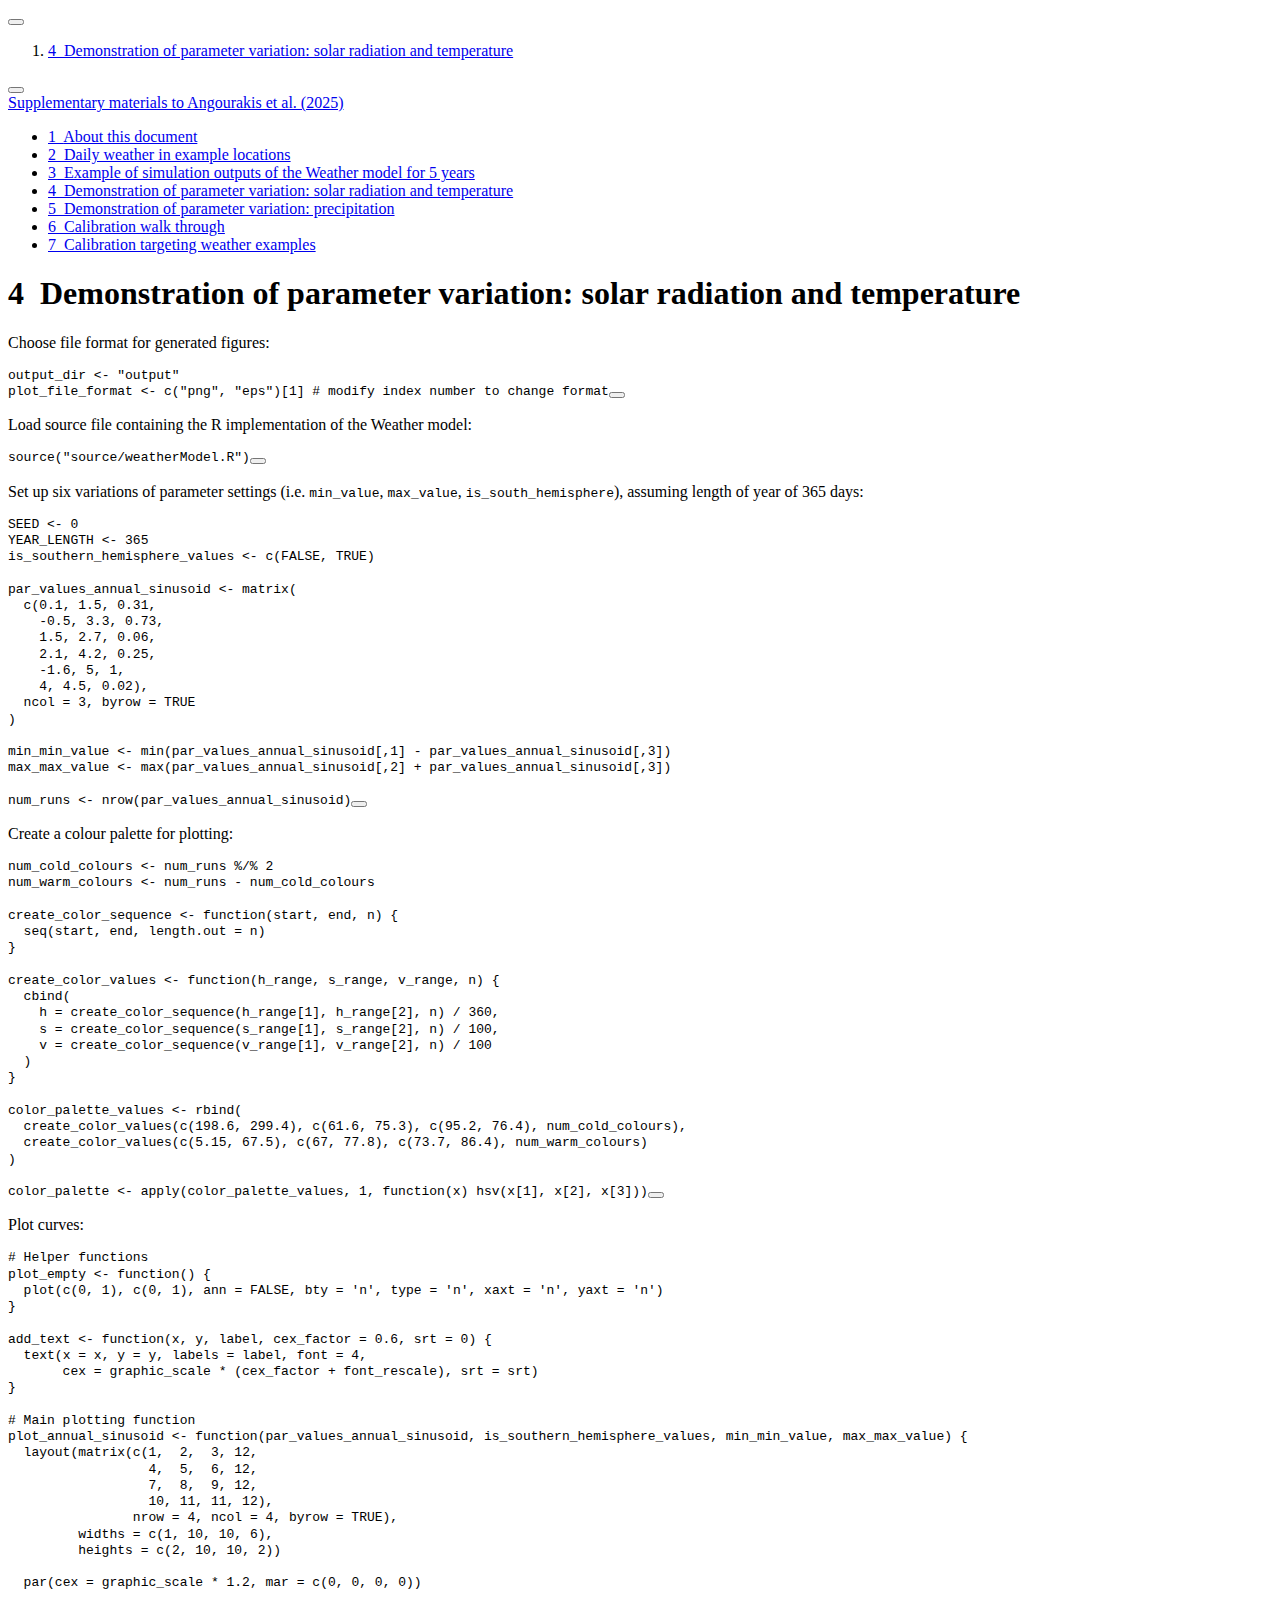
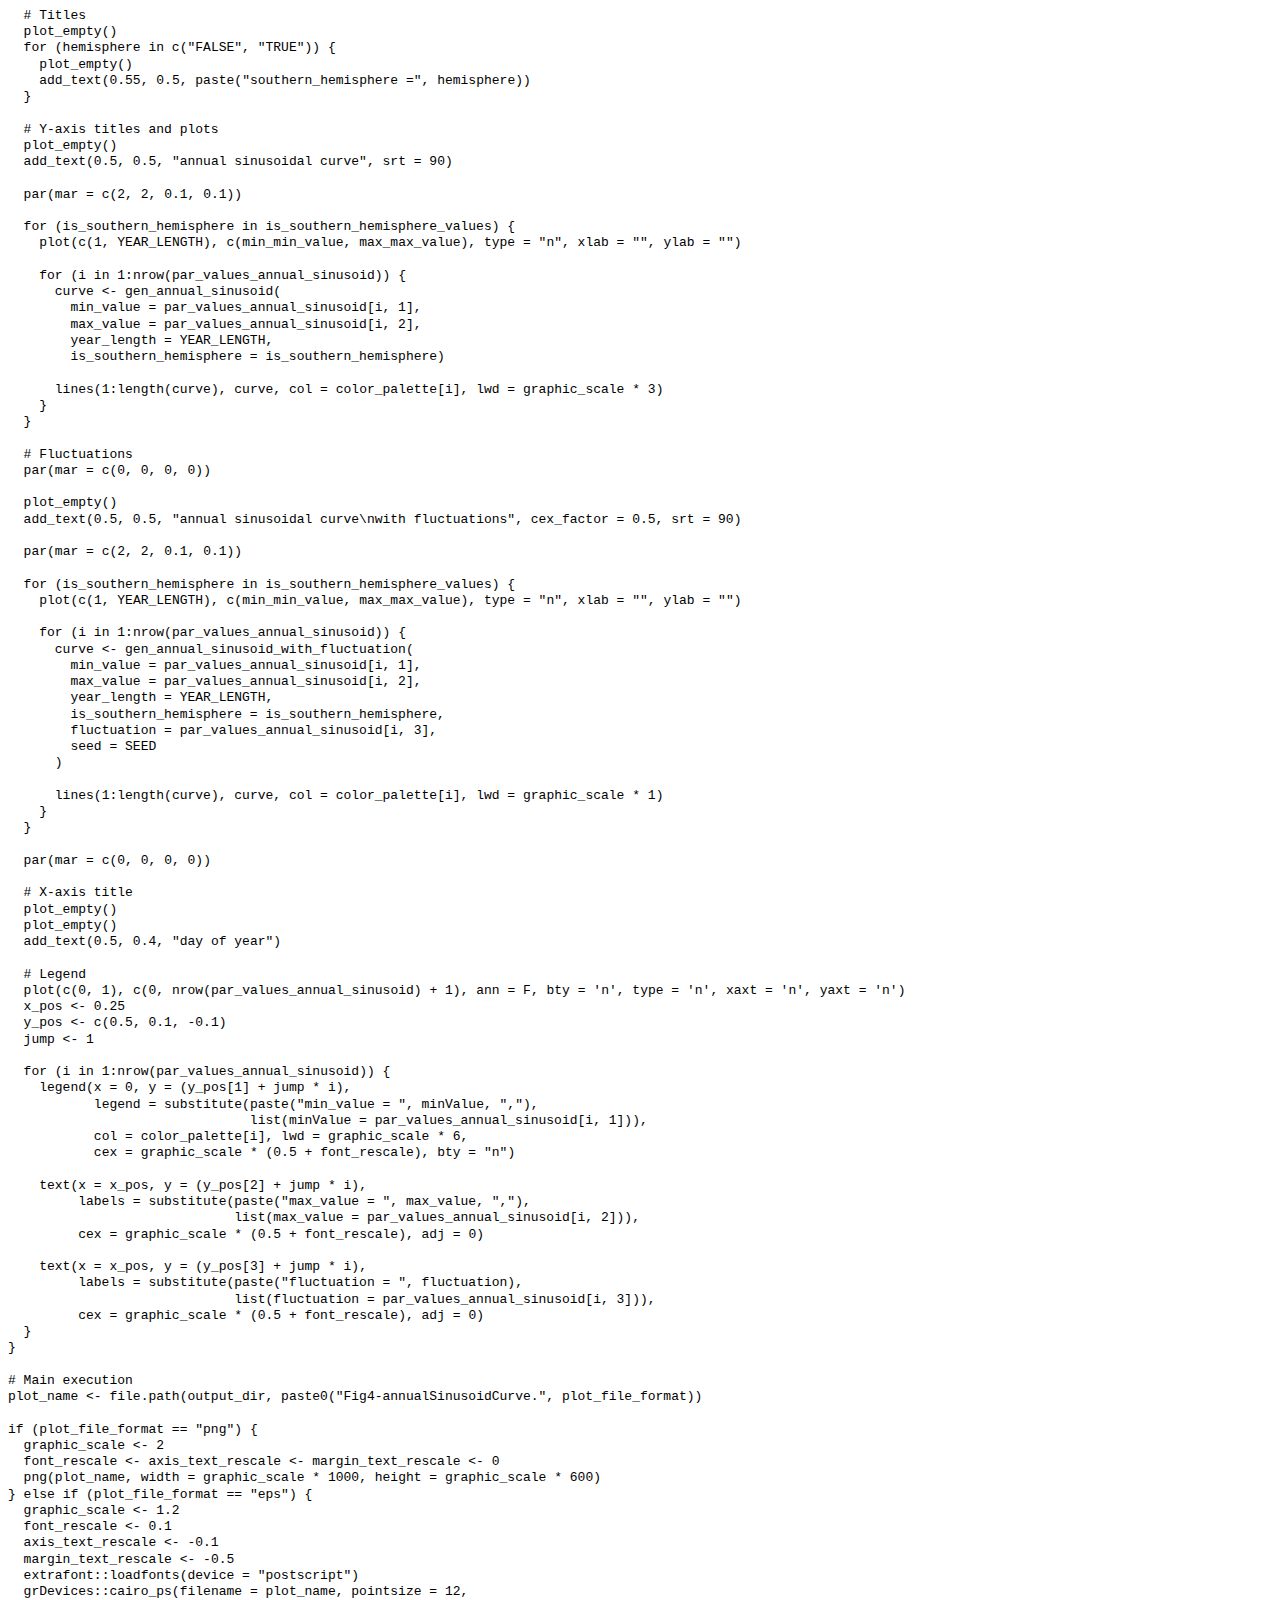
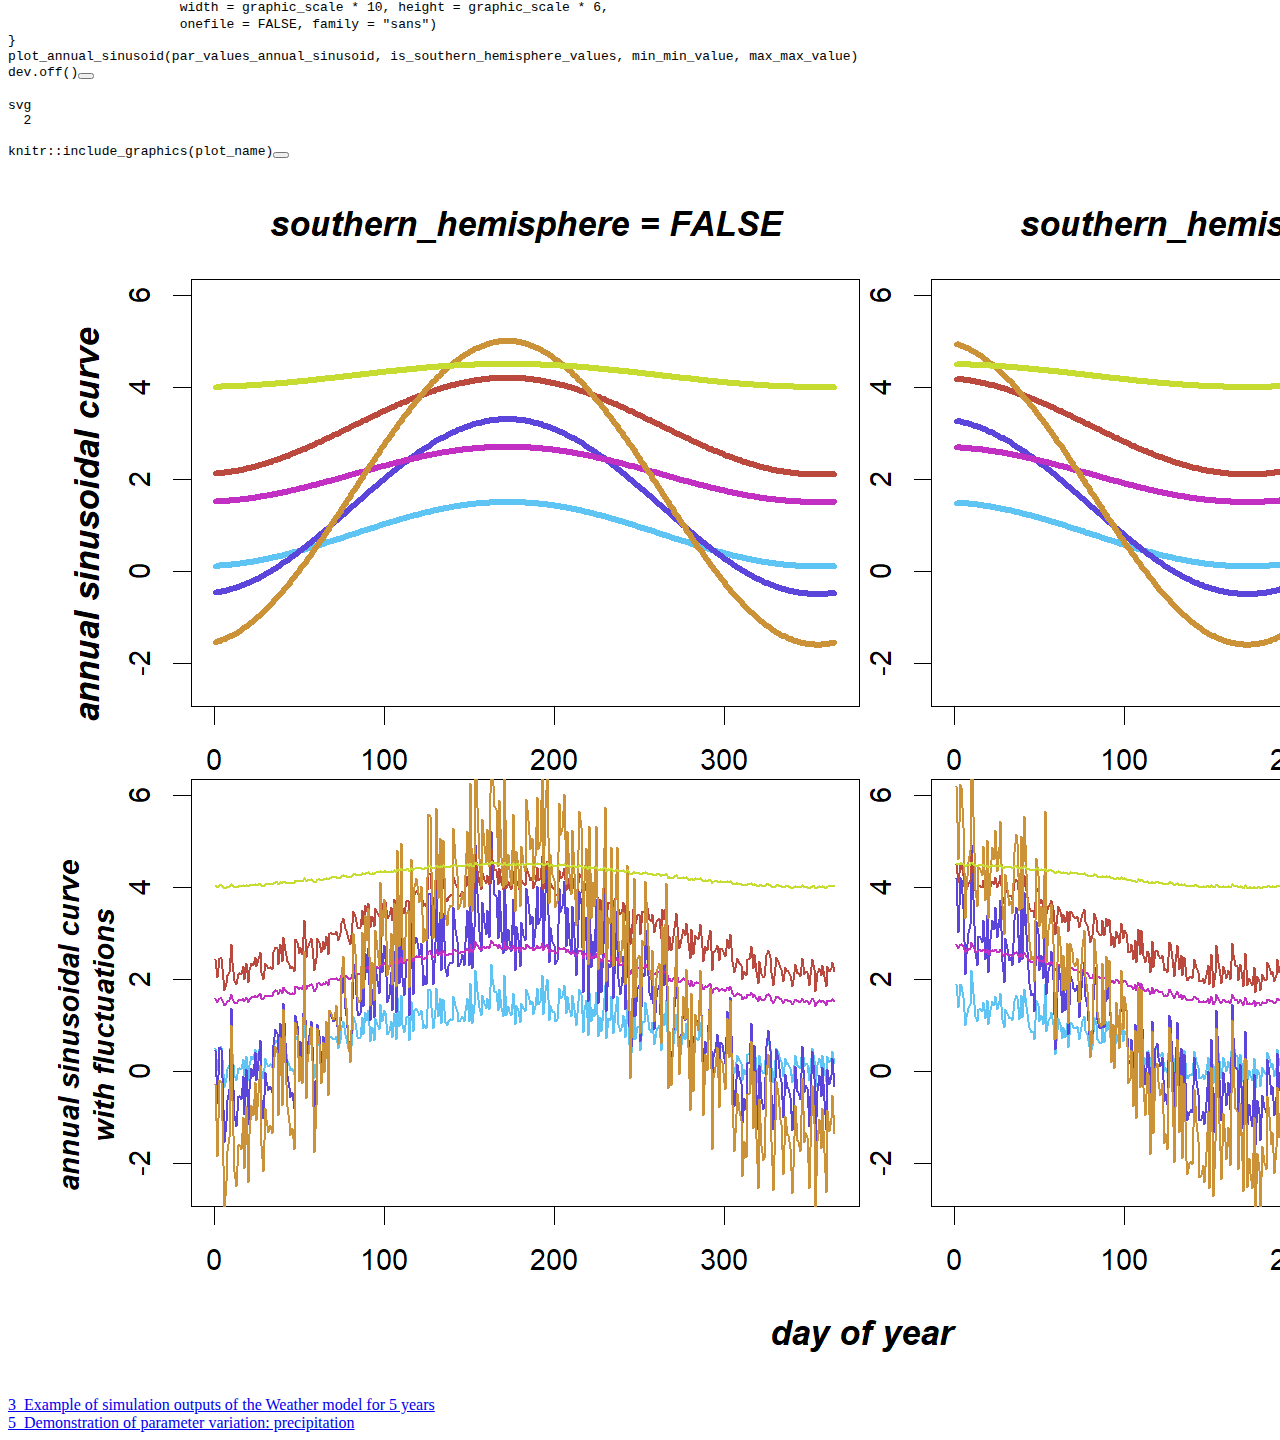
==== annual-sinusoid-curve-parameters.html @ 5a53f9b8 "Built site for gh-pages" ====
<!DOCTYPE html>
<html xmlns="http://www.w3.org/1999/xhtml" lang="en" xml:lang="en"><head>

<meta charset="utf-8">
<meta name="generator" content="quarto-1.4.550">

<meta name="viewport" content="width=device-width, initial-scale=1.0, user-scalable=yes">


<title>Supplementary materials to Angourakis et al.&nbsp;(2025) - 4&nbsp; Demonstration of parameter variation: solar radiation and temperature</title>
<style>
code{white-space: pre-wrap;}
span.smallcaps{font-variant: small-caps;}
div.columns{display: flex; gap: min(4vw, 1.5em);}
div.column{flex: auto; overflow-x: auto;}
div.hanging-indent{margin-left: 1.5em; text-indent: -1.5em;}
ul.task-list{list-style: none;}
ul.task-list li input[type="checkbox"] {
  width: 0.8em;
  margin: 0 0.8em 0.2em -1em; /* quarto-specific, see https://github.com/quarto-dev/quarto-cli/issues/4556 */ 
  vertical-align: middle;
}
/* CSS for syntax highlighting */
pre > code.sourceCode { white-space: pre; position: relative; }
pre > code.sourceCode > span { line-height: 1.25; }
pre > code.sourceCode > span:empty { height: 1.2em; }
.sourceCode { overflow: visible; }
code.sourceCode > span { color: inherit; text-decoration: inherit; }
div.sourceCode { margin: 1em 0; }
pre.sourceCode { margin: 0; }
@media screen {
div.sourceCode { overflow: auto; }
}
@media print {
pre > code.sourceCode { white-space: pre-wrap; }
pre > code.sourceCode > span { text-indent: -5em; padding-left: 5em; }
}
pre.numberSource code
  { counter-reset: source-line 0; }
pre.numberSource code > span
  { position: relative; left: -4em; counter-increment: source-line; }
pre.numberSource code > span > a:first-child::before
  { content: counter(source-line);
    position: relative; left: -1em; text-align: right; vertical-align: baseline;
    border: none; display: inline-block;
    -webkit-touch-callout: none; -webkit-user-select: none;
    -khtml-user-select: none; -moz-user-select: none;
    -ms-user-select: none; user-select: none;
    padding: 0 4px; width: 4em;
  }
pre.numberSource { margin-left: 3em;  padding-left: 4px; }
div.sourceCode
  {   }
@media screen {
pre > code.sourceCode > span > a:first-child::before { text-decoration: underline; }
}
</style>


<script src="site_libs/quarto-nav/quarto-nav.js"></script>
<script src="site_libs/quarto-nav/headroom.min.js"></script>
<script src="site_libs/clipboard/clipboard.min.js"></script>
<script src="site_libs/quarto-search/autocomplete.umd.js"></script>
<script src="site_libs/quarto-search/fuse.min.js"></script>
<script src="site_libs/quarto-search/quarto-search.js"></script>
<meta name="quarto:offset" content="./">
<link href="./precipitation-parameters.html" rel="next">
<link href="./full-model-example.html" rel="prev">
<script src="site_libs/quarto-html/quarto.js"></script>
<script src="site_libs/quarto-html/popper.min.js"></script>
<script src="site_libs/quarto-html/tippy.umd.min.js"></script>
<script src="site_libs/quarto-html/anchor.min.js"></script>
<link href="site_libs/quarto-html/tippy.css" rel="stylesheet">
<link href="site_libs/quarto-html/quarto-syntax-highlighting.css" rel="stylesheet" id="quarto-text-highlighting-styles">
<script src="site_libs/bootstrap/bootstrap.min.js"></script>
<link href="site_libs/bootstrap/bootstrap-icons.css" rel="stylesheet">
<link href="site_libs/bootstrap/bootstrap.min.css" rel="stylesheet" id="quarto-bootstrap" data-mode="light">
<script id="quarto-search-options" type="application/json">{
  "location": "sidebar",
  "copy-button": false,
  "collapse-after": 3,
  "panel-placement": "start",
  "type": "textbox",
  "limit": 50,
  "keyboard-shortcut": [
    "f",
    "/",
    "s"
  ],
  "show-item-context": false,
  "language": {
    "search-no-results-text": "No results",
    "search-matching-documents-text": "matching documents",
    "search-copy-link-title": "Copy link to search",
    "search-hide-matches-text": "Hide additional matches",
    "search-more-match-text": "more match in this document",
    "search-more-matches-text": "more matches in this document",
    "search-clear-button-title": "Clear",
    "search-text-placeholder": "",
    "search-detached-cancel-button-title": "Cancel",
    "search-submit-button-title": "Submit",
    "search-label": "Search"
  }
}</script>


</head>

<body class="nav-sidebar floating">

<div id="quarto-search-results"></div>
  <header id="quarto-header" class="headroom fixed-top">
  <nav class="quarto-secondary-nav">
    <div class="container-fluid d-flex">
      <button type="button" class="quarto-btn-toggle btn" data-bs-toggle="collapse" data-bs-target=".quarto-sidebar-collapse-item" aria-controls="quarto-sidebar" aria-expanded="false" aria-label="Toggle sidebar navigation" onclick="if (window.quartoToggleHeadroom) { window.quartoToggleHeadroom(); }">
        <i class="bi bi-layout-text-sidebar-reverse"></i>
      </button>
        <nav class="quarto-page-breadcrumbs" aria-label="breadcrumb"><ol class="breadcrumb"><li class="breadcrumb-item"><a href="./annual-sinusoid-curve-parameters.html"><span class="chapter-number">4</span>&nbsp; <span class="chapter-title">Demonstration of parameter variation: solar radiation and temperature</span></a></li></ol></nav>
        <a class="flex-grow-1" role="button" data-bs-toggle="collapse" data-bs-target=".quarto-sidebar-collapse-item" aria-controls="quarto-sidebar" aria-expanded="false" aria-label="Toggle sidebar navigation" onclick="if (window.quartoToggleHeadroom) { window.quartoToggleHeadroom(); }">      
        </a>
      <button type="button" class="btn quarto-search-button" aria-label="" onclick="window.quartoOpenSearch();">
        <i class="bi bi-search"></i>
      </button>
    </div>
  </nav>
</header>
<!-- content -->
<div id="quarto-content" class="quarto-container page-columns page-rows-contents page-layout-article">
<!-- sidebar -->
  <nav id="quarto-sidebar" class="sidebar collapse collapse-horizontal quarto-sidebar-collapse-item sidebar-navigation floating overflow-auto">
    <div class="pt-lg-2 mt-2 text-left sidebar-header">
    <div class="sidebar-title mb-0 py-0">
      <a href="./">Supplementary materials to Angourakis et al.&nbsp;(2025)</a> 
    </div>
      </div>
        <div class="mt-2 flex-shrink-0 align-items-center">
        <div class="sidebar-search">
        <div id="quarto-search" class="" title="Search"></div>
        </div>
        </div>
    <div class="sidebar-menu-container"> 
    <ul class="list-unstyled mt-1">
        <li class="sidebar-item">
  <div class="sidebar-item-container"> 
  <a href="./index.html" class="sidebar-item-text sidebar-link">
 <span class="menu-text"><span class="chapter-number">1</span>&nbsp; <span class="chapter-title">About this document</span></span></a>
  </div>
</li>
        <li class="sidebar-item">
  <div class="sidebar-item-container"> 
  <a href="./weather-examples.html" class="sidebar-item-text sidebar-link">
 <span class="menu-text"><span class="chapter-number">2</span>&nbsp; <span class="chapter-title">Daily weather in example locations</span></span></a>
  </div>
</li>
        <li class="sidebar-item">
  <div class="sidebar-item-container"> 
  <a href="./full-model-example.html" class="sidebar-item-text sidebar-link">
 <span class="menu-text"><span class="chapter-number">3</span>&nbsp; <span class="chapter-title">Example of simulation outputs of the Weather model for 5 years</span></span></a>
  </div>
</li>
        <li class="sidebar-item">
  <div class="sidebar-item-container"> 
  <a href="./annual-sinusoid-curve-parameters.html" class="sidebar-item-text sidebar-link active">
 <span class="menu-text"><span class="chapter-number">4</span>&nbsp; <span class="chapter-title">Demonstration of parameter variation: solar radiation and temperature</span></span></a>
  </div>
</li>
        <li class="sidebar-item">
  <div class="sidebar-item-container"> 
  <a href="./precipitation-parameters.html" class="sidebar-item-text sidebar-link">
 <span class="menu-text"><span class="chapter-number">5</span>&nbsp; <span class="chapter-title">Demonstration of parameter variation: precipitation</span></span></a>
  </div>
</li>
        <li class="sidebar-item">
  <div class="sidebar-item-container"> 
  <a href="./walkthrough-attempts.html" class="sidebar-item-text sidebar-link">
 <span class="menu-text"><span class="chapter-number">6</span>&nbsp; <span class="chapter-title">Calibration walk through</span></span></a>
  </div>
</li>
        <li class="sidebar-item">
  <div class="sidebar-item-container"> 
  <a href="./best-shot.html" class="sidebar-item-text sidebar-link">
 <span class="menu-text"><span class="chapter-number">7</span>&nbsp; <span class="chapter-title">Calibration targeting weather examples</span></span></a>
  </div>
</li>
    </ul>
    </div>
</nav>
<div id="quarto-sidebar-glass" class="quarto-sidebar-collapse-item" data-bs-toggle="collapse" data-bs-target=".quarto-sidebar-collapse-item"></div>
<!-- margin-sidebar -->
    <div id="quarto-margin-sidebar" class="sidebar margin-sidebar">
        
    </div>
<!-- main -->
<main class="content" id="quarto-document-content">

<header id="title-block-header" class="quarto-title-block default">
<div class="quarto-title">
<h1 class="title"><span class="chapter-number">4</span>&nbsp; <span class="chapter-title">Demonstration of parameter variation: solar radiation and temperature</span></h1>
</div>



<div class="quarto-title-meta">

    
  
    
  </div>
  


</header>


<p>Choose file format for generated figures:</p>
<div class="cell">
<div class="sourceCode cell-code" id="cb1"><pre class="sourceCode r code-with-copy"><code class="sourceCode r"><span id="cb1-1"><a href="#cb1-1" aria-hidden="true" tabindex="-1"></a>output_dir <span class="ot">&lt;-</span> <span class="st">"output"</span></span>
<span id="cb1-2"><a href="#cb1-2" aria-hidden="true" tabindex="-1"></a>plot_file_format <span class="ot">&lt;-</span> <span class="fu">c</span>(<span class="st">"png"</span>, <span class="st">"eps"</span>)[<span class="dv">1</span>] <span class="co"># modify index number to change format</span></span></code><button title="Copy to Clipboard" class="code-copy-button"><i class="bi"></i></button></pre></div>
</div>
<p>Load source file containing the R implementation of the Weather model:</p>
<div class="cell">
<div class="sourceCode cell-code" id="cb2"><pre class="sourceCode r code-with-copy"><code class="sourceCode r"><span id="cb2-1"><a href="#cb2-1" aria-hidden="true" tabindex="-1"></a><span class="fu">source</span>(<span class="st">"source/weatherModel.R"</span>)</span></code><button title="Copy to Clipboard" class="code-copy-button"><i class="bi"></i></button></pre></div>
</div>
<p>Set up six variations of parameter settings (i.e.&nbsp;<code>min_value</code>, <code>max_value</code>, <code>is_south_hemisphere</code>), assuming length of year of 365 days:</p>
<div class="cell">
<div class="sourceCode cell-code" id="cb3"><pre class="sourceCode r code-with-copy"><code class="sourceCode r"><span id="cb3-1"><a href="#cb3-1" aria-hidden="true" tabindex="-1"></a>SEED <span class="ot">&lt;-</span> <span class="dv">0</span></span>
<span id="cb3-2"><a href="#cb3-2" aria-hidden="true" tabindex="-1"></a>YEAR_LENGTH <span class="ot">&lt;-</span> <span class="dv">365</span></span>
<span id="cb3-3"><a href="#cb3-3" aria-hidden="true" tabindex="-1"></a>is_southern_hemisphere_values <span class="ot">&lt;-</span> <span class="fu">c</span>(<span class="cn">FALSE</span>, <span class="cn">TRUE</span>)</span>
<span id="cb3-4"><a href="#cb3-4" aria-hidden="true" tabindex="-1"></a></span>
<span id="cb3-5"><a href="#cb3-5" aria-hidden="true" tabindex="-1"></a>par_values_annual_sinusoid <span class="ot">&lt;-</span> <span class="fu">matrix</span>(</span>
<span id="cb3-6"><a href="#cb3-6" aria-hidden="true" tabindex="-1"></a>  <span class="fu">c</span>(<span class="fl">0.1</span>, <span class="fl">1.5</span>, <span class="fl">0.31</span>,</span>
<span id="cb3-7"><a href="#cb3-7" aria-hidden="true" tabindex="-1"></a>    <span class="sc">-</span><span class="fl">0.5</span>, <span class="fl">3.3</span>, <span class="fl">0.73</span>,</span>
<span id="cb3-8"><a href="#cb3-8" aria-hidden="true" tabindex="-1"></a>    <span class="fl">1.5</span>, <span class="fl">2.7</span>, <span class="fl">0.06</span>,</span>
<span id="cb3-9"><a href="#cb3-9" aria-hidden="true" tabindex="-1"></a>    <span class="fl">2.1</span>, <span class="fl">4.2</span>, <span class="fl">0.25</span>,</span>
<span id="cb3-10"><a href="#cb3-10" aria-hidden="true" tabindex="-1"></a>    <span class="sc">-</span><span class="fl">1.6</span>, <span class="dv">5</span>, <span class="dv">1</span>,</span>
<span id="cb3-11"><a href="#cb3-11" aria-hidden="true" tabindex="-1"></a>    <span class="dv">4</span>, <span class="fl">4.5</span>, <span class="fl">0.02</span>),</span>
<span id="cb3-12"><a href="#cb3-12" aria-hidden="true" tabindex="-1"></a>  <span class="at">ncol =</span> <span class="dv">3</span>, <span class="at">byrow =</span> <span class="cn">TRUE</span></span>
<span id="cb3-13"><a href="#cb3-13" aria-hidden="true" tabindex="-1"></a>)</span>
<span id="cb3-14"><a href="#cb3-14" aria-hidden="true" tabindex="-1"></a></span>
<span id="cb3-15"><a href="#cb3-15" aria-hidden="true" tabindex="-1"></a>min_min_value <span class="ot">&lt;-</span> <span class="fu">min</span>(par_values_annual_sinusoid[,<span class="dv">1</span>] <span class="sc">-</span> par_values_annual_sinusoid[,<span class="dv">3</span>])</span>
<span id="cb3-16"><a href="#cb3-16" aria-hidden="true" tabindex="-1"></a>max_max_value <span class="ot">&lt;-</span> <span class="fu">max</span>(par_values_annual_sinusoid[,<span class="dv">2</span>] <span class="sc">+</span> par_values_annual_sinusoid[,<span class="dv">3</span>])</span>
<span id="cb3-17"><a href="#cb3-17" aria-hidden="true" tabindex="-1"></a></span>
<span id="cb3-18"><a href="#cb3-18" aria-hidden="true" tabindex="-1"></a>num_runs <span class="ot">&lt;-</span> <span class="fu">nrow</span>(par_values_annual_sinusoid)</span></code><button title="Copy to Clipboard" class="code-copy-button"><i class="bi"></i></button></pre></div>
</div>
<p>Create a colour palette for plotting:</p>
<div class="cell">
<div class="sourceCode cell-code" id="cb4"><pre class="sourceCode r code-with-copy"><code class="sourceCode r"><span id="cb4-1"><a href="#cb4-1" aria-hidden="true" tabindex="-1"></a>num_cold_colours <span class="ot">&lt;-</span> num_runs <span class="sc">%/%</span> <span class="dv">2</span></span>
<span id="cb4-2"><a href="#cb4-2" aria-hidden="true" tabindex="-1"></a>num_warm_colours <span class="ot">&lt;-</span> num_runs <span class="sc">-</span> num_cold_colours</span>
<span id="cb4-3"><a href="#cb4-3" aria-hidden="true" tabindex="-1"></a></span>
<span id="cb4-4"><a href="#cb4-4" aria-hidden="true" tabindex="-1"></a>create_color_sequence <span class="ot">&lt;-</span> <span class="cf">function</span>(start, end, n) {</span>
<span id="cb4-5"><a href="#cb4-5" aria-hidden="true" tabindex="-1"></a>  <span class="fu">seq</span>(start, end, <span class="at">length.out =</span> n)</span>
<span id="cb4-6"><a href="#cb4-6" aria-hidden="true" tabindex="-1"></a>}</span>
<span id="cb4-7"><a href="#cb4-7" aria-hidden="true" tabindex="-1"></a></span>
<span id="cb4-8"><a href="#cb4-8" aria-hidden="true" tabindex="-1"></a>create_color_values <span class="ot">&lt;-</span> <span class="cf">function</span>(h_range, s_range, v_range, n) {</span>
<span id="cb4-9"><a href="#cb4-9" aria-hidden="true" tabindex="-1"></a>  <span class="fu">cbind</span>(</span>
<span id="cb4-10"><a href="#cb4-10" aria-hidden="true" tabindex="-1"></a>    <span class="at">h =</span> <span class="fu">create_color_sequence</span>(h_range[<span class="dv">1</span>], h_range[<span class="dv">2</span>], n) <span class="sc">/</span> <span class="dv">360</span>,</span>
<span id="cb4-11"><a href="#cb4-11" aria-hidden="true" tabindex="-1"></a>    <span class="at">s =</span> <span class="fu">create_color_sequence</span>(s_range[<span class="dv">1</span>], s_range[<span class="dv">2</span>], n) <span class="sc">/</span> <span class="dv">100</span>,</span>
<span id="cb4-12"><a href="#cb4-12" aria-hidden="true" tabindex="-1"></a>    <span class="at">v =</span> <span class="fu">create_color_sequence</span>(v_range[<span class="dv">1</span>], v_range[<span class="dv">2</span>], n) <span class="sc">/</span> <span class="dv">100</span></span>
<span id="cb4-13"><a href="#cb4-13" aria-hidden="true" tabindex="-1"></a>  )</span>
<span id="cb4-14"><a href="#cb4-14" aria-hidden="true" tabindex="-1"></a>}</span>
<span id="cb4-15"><a href="#cb4-15" aria-hidden="true" tabindex="-1"></a></span>
<span id="cb4-16"><a href="#cb4-16" aria-hidden="true" tabindex="-1"></a>color_palette_values <span class="ot">&lt;-</span> <span class="fu">rbind</span>(</span>
<span id="cb4-17"><a href="#cb4-17" aria-hidden="true" tabindex="-1"></a>  <span class="fu">create_color_values</span>(<span class="fu">c</span>(<span class="fl">198.6</span>, <span class="fl">299.4</span>), <span class="fu">c</span>(<span class="fl">61.6</span>, <span class="fl">75.3</span>), <span class="fu">c</span>(<span class="fl">95.2</span>, <span class="fl">76.4</span>), num_cold_colours),</span>
<span id="cb4-18"><a href="#cb4-18" aria-hidden="true" tabindex="-1"></a>  <span class="fu">create_color_values</span>(<span class="fu">c</span>(<span class="fl">5.15</span>, <span class="fl">67.5</span>), <span class="fu">c</span>(<span class="dv">67</span>, <span class="fl">77.8</span>), <span class="fu">c</span>(<span class="fl">73.7</span>, <span class="fl">86.4</span>), num_warm_colours)</span>
<span id="cb4-19"><a href="#cb4-19" aria-hidden="true" tabindex="-1"></a>)</span>
<span id="cb4-20"><a href="#cb4-20" aria-hidden="true" tabindex="-1"></a></span>
<span id="cb4-21"><a href="#cb4-21" aria-hidden="true" tabindex="-1"></a>color_palette <span class="ot">&lt;-</span> <span class="fu">apply</span>(color_palette_values, <span class="dv">1</span>, <span class="cf">function</span>(x) <span class="fu">hsv</span>(x[<span class="dv">1</span>], x[<span class="dv">2</span>], x[<span class="dv">3</span>]))</span></code><button title="Copy to Clipboard" class="code-copy-button"><i class="bi"></i></button></pre></div>
</div>
<p>Plot curves:</p>
<div class="cell">
<div class="sourceCode cell-code" id="cb5"><pre class="sourceCode r code-with-copy"><code class="sourceCode r"><span id="cb5-1"><a href="#cb5-1" aria-hidden="true" tabindex="-1"></a><span class="co"># Helper functions</span></span>
<span id="cb5-2"><a href="#cb5-2" aria-hidden="true" tabindex="-1"></a>plot_empty <span class="ot">&lt;-</span> <span class="cf">function</span>() {</span>
<span id="cb5-3"><a href="#cb5-3" aria-hidden="true" tabindex="-1"></a>  <span class="fu">plot</span>(<span class="fu">c</span>(<span class="dv">0</span>, <span class="dv">1</span>), <span class="fu">c</span>(<span class="dv">0</span>, <span class="dv">1</span>), <span class="at">ann =</span> <span class="cn">FALSE</span>, <span class="at">bty =</span> <span class="st">'n'</span>, <span class="at">type =</span> <span class="st">'n'</span>, <span class="at">xaxt =</span> <span class="st">'n'</span>, <span class="at">yaxt =</span> <span class="st">'n'</span>)</span>
<span id="cb5-4"><a href="#cb5-4" aria-hidden="true" tabindex="-1"></a>}</span>
<span id="cb5-5"><a href="#cb5-5" aria-hidden="true" tabindex="-1"></a></span>
<span id="cb5-6"><a href="#cb5-6" aria-hidden="true" tabindex="-1"></a>add_text <span class="ot">&lt;-</span> <span class="cf">function</span>(x, y, label, <span class="at">cex_factor =</span> <span class="fl">0.6</span>, <span class="at">srt =</span> <span class="dv">0</span>) {</span>
<span id="cb5-7"><a href="#cb5-7" aria-hidden="true" tabindex="-1"></a>  <span class="fu">text</span>(<span class="at">x =</span> x, <span class="at">y =</span> y, <span class="at">labels =</span> label, <span class="at">font =</span> <span class="dv">4</span>, </span>
<span id="cb5-8"><a href="#cb5-8" aria-hidden="true" tabindex="-1"></a>       <span class="at">cex =</span> graphic_scale <span class="sc">*</span> (cex_factor <span class="sc">+</span> font_rescale), <span class="at">srt =</span> srt)</span>
<span id="cb5-9"><a href="#cb5-9" aria-hidden="true" tabindex="-1"></a>}</span>
<span id="cb5-10"><a href="#cb5-10" aria-hidden="true" tabindex="-1"></a></span>
<span id="cb5-11"><a href="#cb5-11" aria-hidden="true" tabindex="-1"></a><span class="co"># Main plotting function</span></span>
<span id="cb5-12"><a href="#cb5-12" aria-hidden="true" tabindex="-1"></a>plot_annual_sinusoid <span class="ot">&lt;-</span> <span class="cf">function</span>(par_values_annual_sinusoid, is_southern_hemisphere_values, min_min_value, max_max_value) {</span>
<span id="cb5-13"><a href="#cb5-13" aria-hidden="true" tabindex="-1"></a>  <span class="fu">layout</span>(<span class="fu">matrix</span>(<span class="fu">c</span>(<span class="dv">1</span>,  <span class="dv">2</span>,  <span class="dv">3</span>, <span class="dv">12</span>,</span>
<span id="cb5-14"><a href="#cb5-14" aria-hidden="true" tabindex="-1"></a>                  <span class="dv">4</span>,  <span class="dv">5</span>,  <span class="dv">6</span>, <span class="dv">12</span>,</span>
<span id="cb5-15"><a href="#cb5-15" aria-hidden="true" tabindex="-1"></a>                  <span class="dv">7</span>,  <span class="dv">8</span>,  <span class="dv">9</span>, <span class="dv">12</span>,</span>
<span id="cb5-16"><a href="#cb5-16" aria-hidden="true" tabindex="-1"></a>                  <span class="dv">10</span>, <span class="dv">11</span>, <span class="dv">11</span>, <span class="dv">12</span>),</span>
<span id="cb5-17"><a href="#cb5-17" aria-hidden="true" tabindex="-1"></a>                <span class="at">nrow =</span> <span class="dv">4</span>, <span class="at">ncol =</span> <span class="dv">4</span>, <span class="at">byrow =</span> <span class="cn">TRUE</span>),</span>
<span id="cb5-18"><a href="#cb5-18" aria-hidden="true" tabindex="-1"></a>         <span class="at">widths =</span> <span class="fu">c</span>(<span class="dv">1</span>, <span class="dv">10</span>, <span class="dv">10</span>, <span class="dv">6</span>),</span>
<span id="cb5-19"><a href="#cb5-19" aria-hidden="true" tabindex="-1"></a>         <span class="at">heights =</span> <span class="fu">c</span>(<span class="dv">2</span>, <span class="dv">10</span>, <span class="dv">10</span>, <span class="dv">2</span>))</span>
<span id="cb5-20"><a href="#cb5-20" aria-hidden="true" tabindex="-1"></a></span>
<span id="cb5-21"><a href="#cb5-21" aria-hidden="true" tabindex="-1"></a>  <span class="fu">par</span>(<span class="at">cex =</span> graphic_scale <span class="sc">*</span> <span class="fl">1.2</span>, <span class="at">mar =</span> <span class="fu">c</span>(<span class="dv">0</span>, <span class="dv">0</span>, <span class="dv">0</span>, <span class="dv">0</span>))</span>
<span id="cb5-22"><a href="#cb5-22" aria-hidden="true" tabindex="-1"></a></span>
<span id="cb5-23"><a href="#cb5-23" aria-hidden="true" tabindex="-1"></a>  <span class="co"># Titles</span></span>
<span id="cb5-24"><a href="#cb5-24" aria-hidden="true" tabindex="-1"></a>  <span class="fu">plot_empty</span>()</span>
<span id="cb5-25"><a href="#cb5-25" aria-hidden="true" tabindex="-1"></a>  <span class="cf">for</span> (hemisphere <span class="cf">in</span> <span class="fu">c</span>(<span class="st">"FALSE"</span>, <span class="st">"TRUE"</span>)) {</span>
<span id="cb5-26"><a href="#cb5-26" aria-hidden="true" tabindex="-1"></a>    <span class="fu">plot_empty</span>()</span>
<span id="cb5-27"><a href="#cb5-27" aria-hidden="true" tabindex="-1"></a>    <span class="fu">add_text</span>(<span class="fl">0.55</span>, <span class="fl">0.5</span>, <span class="fu">paste</span>(<span class="st">"southern_hemisphere ="</span>, hemisphere))</span>
<span id="cb5-28"><a href="#cb5-28" aria-hidden="true" tabindex="-1"></a>  }</span>
<span id="cb5-29"><a href="#cb5-29" aria-hidden="true" tabindex="-1"></a></span>
<span id="cb5-30"><a href="#cb5-30" aria-hidden="true" tabindex="-1"></a>  <span class="co"># Y-axis titles and plots</span></span>
<span id="cb5-31"><a href="#cb5-31" aria-hidden="true" tabindex="-1"></a>  <span class="fu">plot_empty</span>()</span>
<span id="cb5-32"><a href="#cb5-32" aria-hidden="true" tabindex="-1"></a>  <span class="fu">add_text</span>(<span class="fl">0.5</span>, <span class="fl">0.5</span>, <span class="st">"annual sinusoidal curve"</span>, <span class="at">srt =</span> <span class="dv">90</span>)</span>
<span id="cb5-33"><a href="#cb5-33" aria-hidden="true" tabindex="-1"></a>  </span>
<span id="cb5-34"><a href="#cb5-34" aria-hidden="true" tabindex="-1"></a>  <span class="fu">par</span>(<span class="at">mar =</span> <span class="fu">c</span>(<span class="dv">2</span>, <span class="dv">2</span>, <span class="fl">0.1</span>, <span class="fl">0.1</span>))</span>
<span id="cb5-35"><a href="#cb5-35" aria-hidden="true" tabindex="-1"></a>  </span>
<span id="cb5-36"><a href="#cb5-36" aria-hidden="true" tabindex="-1"></a>  <span class="cf">for</span> (is_southern_hemisphere <span class="cf">in</span> is_southern_hemisphere_values) {</span>
<span id="cb5-37"><a href="#cb5-37" aria-hidden="true" tabindex="-1"></a>    <span class="fu">plot</span>(<span class="fu">c</span>(<span class="dv">1</span>, YEAR_LENGTH), <span class="fu">c</span>(min_min_value, max_max_value), <span class="at">type =</span> <span class="st">"n"</span>, <span class="at">xlab =</span> <span class="st">""</span>, <span class="at">ylab =</span> <span class="st">""</span>)</span>
<span id="cb5-38"><a href="#cb5-38" aria-hidden="true" tabindex="-1"></a>    </span>
<span id="cb5-39"><a href="#cb5-39" aria-hidden="true" tabindex="-1"></a>    <span class="cf">for</span> (i <span class="cf">in</span> <span class="dv">1</span><span class="sc">:</span><span class="fu">nrow</span>(par_values_annual_sinusoid)) {</span>
<span id="cb5-40"><a href="#cb5-40" aria-hidden="true" tabindex="-1"></a>      curve <span class="ot">&lt;-</span> <span class="fu">gen_annual_sinusoid</span>(</span>
<span id="cb5-41"><a href="#cb5-41" aria-hidden="true" tabindex="-1"></a>        <span class="at">min_value =</span> par_values_annual_sinusoid[i, <span class="dv">1</span>],</span>
<span id="cb5-42"><a href="#cb5-42" aria-hidden="true" tabindex="-1"></a>        <span class="at">max_value =</span> par_values_annual_sinusoid[i, <span class="dv">2</span>],</span>
<span id="cb5-43"><a href="#cb5-43" aria-hidden="true" tabindex="-1"></a>        <span class="at">year_length =</span> YEAR_LENGTH,</span>
<span id="cb5-44"><a href="#cb5-44" aria-hidden="true" tabindex="-1"></a>        <span class="at">is_southern_hemisphere =</span> is_southern_hemisphere)</span>
<span id="cb5-45"><a href="#cb5-45" aria-hidden="true" tabindex="-1"></a>      </span>
<span id="cb5-46"><a href="#cb5-46" aria-hidden="true" tabindex="-1"></a>      <span class="fu">lines</span>(<span class="dv">1</span><span class="sc">:</span><span class="fu">length</span>(curve), curve, <span class="at">col =</span> color_palette[i], <span class="at">lwd =</span> graphic_scale <span class="sc">*</span> <span class="dv">3</span>)</span>
<span id="cb5-47"><a href="#cb5-47" aria-hidden="true" tabindex="-1"></a>    }</span>
<span id="cb5-48"><a href="#cb5-48" aria-hidden="true" tabindex="-1"></a>  }</span>
<span id="cb5-49"><a href="#cb5-49" aria-hidden="true" tabindex="-1"></a></span>
<span id="cb5-50"><a href="#cb5-50" aria-hidden="true" tabindex="-1"></a>  <span class="co"># Fluctuations</span></span>
<span id="cb5-51"><a href="#cb5-51" aria-hidden="true" tabindex="-1"></a>  <span class="fu">par</span>(<span class="at">mar =</span> <span class="fu">c</span>(<span class="dv">0</span>, <span class="dv">0</span>, <span class="dv">0</span>, <span class="dv">0</span>))</span>
<span id="cb5-52"><a href="#cb5-52" aria-hidden="true" tabindex="-1"></a></span>
<span id="cb5-53"><a href="#cb5-53" aria-hidden="true" tabindex="-1"></a>  <span class="fu">plot_empty</span>()</span>
<span id="cb5-54"><a href="#cb5-54" aria-hidden="true" tabindex="-1"></a>  <span class="fu">add_text</span>(<span class="fl">0.5</span>, <span class="fl">0.5</span>, <span class="st">"annual sinusoidal curve</span><span class="sc">\n</span><span class="st">with fluctuations"</span>, <span class="at">cex_factor =</span> <span class="fl">0.5</span>, <span class="at">srt =</span> <span class="dv">90</span>)</span>
<span id="cb5-55"><a href="#cb5-55" aria-hidden="true" tabindex="-1"></a></span>
<span id="cb5-56"><a href="#cb5-56" aria-hidden="true" tabindex="-1"></a>  <span class="fu">par</span>(<span class="at">mar =</span> <span class="fu">c</span>(<span class="dv">2</span>, <span class="dv">2</span>, <span class="fl">0.1</span>, <span class="fl">0.1</span>))</span>
<span id="cb5-57"><a href="#cb5-57" aria-hidden="true" tabindex="-1"></a>  </span>
<span id="cb5-58"><a href="#cb5-58" aria-hidden="true" tabindex="-1"></a>  <span class="cf">for</span> (is_southern_hemisphere <span class="cf">in</span> is_southern_hemisphere_values) {</span>
<span id="cb5-59"><a href="#cb5-59" aria-hidden="true" tabindex="-1"></a>    <span class="fu">plot</span>(<span class="fu">c</span>(<span class="dv">1</span>, YEAR_LENGTH), <span class="fu">c</span>(min_min_value, max_max_value), <span class="at">type =</span> <span class="st">"n"</span>, <span class="at">xlab =</span> <span class="st">""</span>, <span class="at">ylab =</span> <span class="st">""</span>)</span>
<span id="cb5-60"><a href="#cb5-60" aria-hidden="true" tabindex="-1"></a>    </span>
<span id="cb5-61"><a href="#cb5-61" aria-hidden="true" tabindex="-1"></a>    <span class="cf">for</span> (i <span class="cf">in</span> <span class="dv">1</span><span class="sc">:</span><span class="fu">nrow</span>(par_values_annual_sinusoid)) {</span>
<span id="cb5-62"><a href="#cb5-62" aria-hidden="true" tabindex="-1"></a>      curve <span class="ot">&lt;-</span> <span class="fu">gen_annual_sinusoid_with_fluctuation</span>(</span>
<span id="cb5-63"><a href="#cb5-63" aria-hidden="true" tabindex="-1"></a>        <span class="at">min_value =</span> par_values_annual_sinusoid[i, <span class="dv">1</span>],</span>
<span id="cb5-64"><a href="#cb5-64" aria-hidden="true" tabindex="-1"></a>        <span class="at">max_value =</span> par_values_annual_sinusoid[i, <span class="dv">2</span>],</span>
<span id="cb5-65"><a href="#cb5-65" aria-hidden="true" tabindex="-1"></a>        <span class="at">year_length =</span> YEAR_LENGTH,</span>
<span id="cb5-66"><a href="#cb5-66" aria-hidden="true" tabindex="-1"></a>        <span class="at">is_southern_hemisphere =</span> is_southern_hemisphere,</span>
<span id="cb5-67"><a href="#cb5-67" aria-hidden="true" tabindex="-1"></a>        <span class="at">fluctuation =</span> par_values_annual_sinusoid[i, <span class="dv">3</span>],</span>
<span id="cb5-68"><a href="#cb5-68" aria-hidden="true" tabindex="-1"></a>        <span class="at">seed =</span> SEED</span>
<span id="cb5-69"><a href="#cb5-69" aria-hidden="true" tabindex="-1"></a>      )</span>
<span id="cb5-70"><a href="#cb5-70" aria-hidden="true" tabindex="-1"></a>      </span>
<span id="cb5-71"><a href="#cb5-71" aria-hidden="true" tabindex="-1"></a>      <span class="fu">lines</span>(<span class="dv">1</span><span class="sc">:</span><span class="fu">length</span>(curve), curve, <span class="at">col =</span> color_palette[i], <span class="at">lwd =</span> graphic_scale <span class="sc">*</span> <span class="dv">1</span>)</span>
<span id="cb5-72"><a href="#cb5-72" aria-hidden="true" tabindex="-1"></a>    }</span>
<span id="cb5-73"><a href="#cb5-73" aria-hidden="true" tabindex="-1"></a>  }</span>
<span id="cb5-74"><a href="#cb5-74" aria-hidden="true" tabindex="-1"></a></span>
<span id="cb5-75"><a href="#cb5-75" aria-hidden="true" tabindex="-1"></a>  <span class="fu">par</span>(<span class="at">mar =</span> <span class="fu">c</span>(<span class="dv">0</span>, <span class="dv">0</span>, <span class="dv">0</span>, <span class="dv">0</span>))</span>
<span id="cb5-76"><a href="#cb5-76" aria-hidden="true" tabindex="-1"></a></span>
<span id="cb5-77"><a href="#cb5-77" aria-hidden="true" tabindex="-1"></a>  <span class="co"># X-axis title</span></span>
<span id="cb5-78"><a href="#cb5-78" aria-hidden="true" tabindex="-1"></a>  <span class="fu">plot_empty</span>()</span>
<span id="cb5-79"><a href="#cb5-79" aria-hidden="true" tabindex="-1"></a>  <span class="fu">plot_empty</span>()</span>
<span id="cb5-80"><a href="#cb5-80" aria-hidden="true" tabindex="-1"></a>  <span class="fu">add_text</span>(<span class="fl">0.5</span>, <span class="fl">0.4</span>, <span class="st">"day of year"</span>)</span>
<span id="cb5-81"><a href="#cb5-81" aria-hidden="true" tabindex="-1"></a></span>
<span id="cb5-82"><a href="#cb5-82" aria-hidden="true" tabindex="-1"></a>  <span class="co"># Legend</span></span>
<span id="cb5-83"><a href="#cb5-83" aria-hidden="true" tabindex="-1"></a>  <span class="fu">plot</span>(<span class="fu">c</span>(<span class="dv">0</span>, <span class="dv">1</span>), <span class="fu">c</span>(<span class="dv">0</span>, <span class="fu">nrow</span>(par_values_annual_sinusoid) <span class="sc">+</span> <span class="dv">1</span>), <span class="at">ann =</span> F, <span class="at">bty =</span> <span class="st">'n'</span>, <span class="at">type =</span> <span class="st">'n'</span>, <span class="at">xaxt =</span> <span class="st">'n'</span>, <span class="at">yaxt =</span> <span class="st">'n'</span>)</span>
<span id="cb5-84"><a href="#cb5-84" aria-hidden="true" tabindex="-1"></a>  x_pos <span class="ot">&lt;-</span> <span class="fl">0.25</span></span>
<span id="cb5-85"><a href="#cb5-85" aria-hidden="true" tabindex="-1"></a>  y_pos <span class="ot">&lt;-</span> <span class="fu">c</span>(<span class="fl">0.5</span>, <span class="fl">0.1</span>, <span class="sc">-</span><span class="fl">0.1</span>)</span>
<span id="cb5-86"><a href="#cb5-86" aria-hidden="true" tabindex="-1"></a>  jump <span class="ot">&lt;-</span> <span class="dv">1</span></span>
<span id="cb5-87"><a href="#cb5-87" aria-hidden="true" tabindex="-1"></a></span>
<span id="cb5-88"><a href="#cb5-88" aria-hidden="true" tabindex="-1"></a>  <span class="cf">for</span> (i <span class="cf">in</span> <span class="dv">1</span><span class="sc">:</span><span class="fu">nrow</span>(par_values_annual_sinusoid)) {</span>
<span id="cb5-89"><a href="#cb5-89" aria-hidden="true" tabindex="-1"></a>    <span class="fu">legend</span>(<span class="at">x =</span> <span class="dv">0</span>, <span class="at">y =</span> (y_pos[<span class="dv">1</span>] <span class="sc">+</span> jump <span class="sc">*</span> i),</span>
<span id="cb5-90"><a href="#cb5-90" aria-hidden="true" tabindex="-1"></a>           <span class="at">legend =</span> <span class="fu">substitute</span>(<span class="fu">paste</span>(<span class="st">"min_value = "</span>, minValue, <span class="st">","</span>),</span>
<span id="cb5-91"><a href="#cb5-91" aria-hidden="true" tabindex="-1"></a>                               <span class="fu">list</span>(<span class="at">minValue =</span> par_values_annual_sinusoid[i, <span class="dv">1</span>])),</span>
<span id="cb5-92"><a href="#cb5-92" aria-hidden="true" tabindex="-1"></a>           <span class="at">col =</span> color_palette[i], <span class="at">lwd =</span> graphic_scale <span class="sc">*</span> <span class="dv">6</span>,</span>
<span id="cb5-93"><a href="#cb5-93" aria-hidden="true" tabindex="-1"></a>           <span class="at">cex =</span> graphic_scale <span class="sc">*</span> (<span class="fl">0.5</span> <span class="sc">+</span> font_rescale), <span class="at">bty =</span> <span class="st">"n"</span>)</span>
<span id="cb5-94"><a href="#cb5-94" aria-hidden="true" tabindex="-1"></a>    </span>
<span id="cb5-95"><a href="#cb5-95" aria-hidden="true" tabindex="-1"></a>    <span class="fu">text</span>(<span class="at">x =</span> x_pos, <span class="at">y =</span> (y_pos[<span class="dv">2</span>] <span class="sc">+</span> jump <span class="sc">*</span> i),</span>
<span id="cb5-96"><a href="#cb5-96" aria-hidden="true" tabindex="-1"></a>         <span class="at">labels =</span> <span class="fu">substitute</span>(<span class="fu">paste</span>(<span class="st">"max_value = "</span>, max_value, <span class="st">","</span>),</span>
<span id="cb5-97"><a href="#cb5-97" aria-hidden="true" tabindex="-1"></a>                             <span class="fu">list</span>(<span class="at">max_value =</span> par_values_annual_sinusoid[i, <span class="dv">2</span>])),</span>
<span id="cb5-98"><a href="#cb5-98" aria-hidden="true" tabindex="-1"></a>         <span class="at">cex =</span> graphic_scale <span class="sc">*</span> (<span class="fl">0.5</span> <span class="sc">+</span> font_rescale), <span class="at">adj =</span> <span class="dv">0</span>)</span>
<span id="cb5-99"><a href="#cb5-99" aria-hidden="true" tabindex="-1"></a>    </span>
<span id="cb5-100"><a href="#cb5-100" aria-hidden="true" tabindex="-1"></a>    <span class="fu">text</span>(<span class="at">x =</span> x_pos, <span class="at">y =</span> (y_pos[<span class="dv">3</span>] <span class="sc">+</span> jump <span class="sc">*</span> i),</span>
<span id="cb5-101"><a href="#cb5-101" aria-hidden="true" tabindex="-1"></a>         <span class="at">labels =</span> <span class="fu">substitute</span>(<span class="fu">paste</span>(<span class="st">"fluctuation = "</span>, fluctuation),</span>
<span id="cb5-102"><a href="#cb5-102" aria-hidden="true" tabindex="-1"></a>                             <span class="fu">list</span>(<span class="at">fluctuation =</span> par_values_annual_sinusoid[i, <span class="dv">3</span>])),</span>
<span id="cb5-103"><a href="#cb5-103" aria-hidden="true" tabindex="-1"></a>         <span class="at">cex =</span> graphic_scale <span class="sc">*</span> (<span class="fl">0.5</span> <span class="sc">+</span> font_rescale), <span class="at">adj =</span> <span class="dv">0</span>)</span>
<span id="cb5-104"><a href="#cb5-104" aria-hidden="true" tabindex="-1"></a>  }</span>
<span id="cb5-105"><a href="#cb5-105" aria-hidden="true" tabindex="-1"></a>}</span>
<span id="cb5-106"><a href="#cb5-106" aria-hidden="true" tabindex="-1"></a></span>
<span id="cb5-107"><a href="#cb5-107" aria-hidden="true" tabindex="-1"></a><span class="co"># Main execution</span></span>
<span id="cb5-108"><a href="#cb5-108" aria-hidden="true" tabindex="-1"></a>plot_name <span class="ot">&lt;-</span> <span class="fu">file.path</span>(output_dir, <span class="fu">paste0</span>(<span class="st">"Fig4-annualSinusoidCurve."</span>, plot_file_format))</span>
<span id="cb5-109"><a href="#cb5-109" aria-hidden="true" tabindex="-1"></a></span>
<span id="cb5-110"><a href="#cb5-110" aria-hidden="true" tabindex="-1"></a><span class="cf">if</span> (plot_file_format <span class="sc">==</span> <span class="st">"png"</span>) {</span>
<span id="cb5-111"><a href="#cb5-111" aria-hidden="true" tabindex="-1"></a>  graphic_scale <span class="ot">&lt;-</span> <span class="dv">2</span></span>
<span id="cb5-112"><a href="#cb5-112" aria-hidden="true" tabindex="-1"></a>  font_rescale <span class="ot">&lt;-</span> axis_text_rescale <span class="ot">&lt;-</span> margin_text_rescale <span class="ot">&lt;-</span> <span class="dv">0</span></span>
<span id="cb5-113"><a href="#cb5-113" aria-hidden="true" tabindex="-1"></a>  <span class="fu">png</span>(plot_name, <span class="at">width =</span> graphic_scale <span class="sc">*</span> <span class="dv">1000</span>, <span class="at">height =</span> graphic_scale <span class="sc">*</span> <span class="dv">600</span>)</span>
<span id="cb5-114"><a href="#cb5-114" aria-hidden="true" tabindex="-1"></a>} <span class="cf">else</span> <span class="cf">if</span> (plot_file_format <span class="sc">==</span> <span class="st">"eps"</span>) {</span>
<span id="cb5-115"><a href="#cb5-115" aria-hidden="true" tabindex="-1"></a>  graphic_scale <span class="ot">&lt;-</span> <span class="fl">1.2</span></span>
<span id="cb5-116"><a href="#cb5-116" aria-hidden="true" tabindex="-1"></a>  font_rescale <span class="ot">&lt;-</span> <span class="fl">0.1</span></span>
<span id="cb5-117"><a href="#cb5-117" aria-hidden="true" tabindex="-1"></a>  axis_text_rescale <span class="ot">&lt;-</span> <span class="sc">-</span><span class="fl">0.1</span></span>
<span id="cb5-118"><a href="#cb5-118" aria-hidden="true" tabindex="-1"></a>  margin_text_rescale <span class="ot">&lt;-</span> <span class="sc">-</span><span class="fl">0.5</span></span>
<span id="cb5-119"><a href="#cb5-119" aria-hidden="true" tabindex="-1"></a>  extrafont<span class="sc">::</span><span class="fu">loadfonts</span>(<span class="at">device =</span> <span class="st">"postscript"</span>)</span>
<span id="cb5-120"><a href="#cb5-120" aria-hidden="true" tabindex="-1"></a>  grDevices<span class="sc">::</span><span class="fu">cairo_ps</span>(<span class="at">filename =</span> plot_name, <span class="at">pointsize =</span> <span class="dv">12</span>,</span>
<span id="cb5-121"><a href="#cb5-121" aria-hidden="true" tabindex="-1"></a>                      <span class="at">width =</span> graphic_scale <span class="sc">*</span> <span class="dv">10</span>, <span class="at">height =</span> graphic_scale <span class="sc">*</span> <span class="dv">6</span>,</span>
<span id="cb5-122"><a href="#cb5-122" aria-hidden="true" tabindex="-1"></a>                      <span class="at">onefile =</span> <span class="cn">FALSE</span>, <span class="at">family =</span> <span class="st">"sans"</span>)</span>
<span id="cb5-123"><a href="#cb5-123" aria-hidden="true" tabindex="-1"></a>}</span>
<span id="cb5-124"><a href="#cb5-124" aria-hidden="true" tabindex="-1"></a><span class="fu">plot_annual_sinusoid</span>(par_values_annual_sinusoid, is_southern_hemisphere_values, min_min_value, max_max_value)</span>
<span id="cb5-125"><a href="#cb5-125" aria-hidden="true" tabindex="-1"></a><span class="fu">dev.off</span>()</span></code><button title="Copy to Clipboard" class="code-copy-button"><i class="bi"></i></button></pre></div>
<div class="cell-output cell-output-stdout">
<pre><code>svg 
  2 </code></pre>
</div>
</div>
<div class="cell">
<div class="sourceCode cell-code" id="cb7"><pre class="sourceCode r code-with-copy"><code class="sourceCode r"><span id="cb7-1"><a href="#cb7-1" aria-hidden="true" tabindex="-1"></a>knitr<span class="sc">::</span><span class="fu">include_graphics</span>(plot_name)</span></code><button title="Copy to Clipboard" class="code-copy-button"><i class="bi"></i></button></pre></div>
<div class="cell-output-display">
<div>
<figure class="figure">
<p><img src="output/Fig4-annualSinusoidCurve.png" class="img-fluid figure-img"></p>
</figure>
</div>
</div>
</div>



</main> <!-- /main -->
<script id="quarto-html-after-body" type="application/javascript">
window.document.addEventListener("DOMContentLoaded", function (event) {
  const toggleBodyColorMode = (bsSheetEl) => {
    const mode = bsSheetEl.getAttribute("data-mode");
    const bodyEl = window.document.querySelector("body");
    if (mode === "dark") {
      bodyEl.classList.add("quarto-dark");
      bodyEl.classList.remove("quarto-light");
    } else {
      bodyEl.classList.add("quarto-light");
      bodyEl.classList.remove("quarto-dark");
    }
  }
  const toggleBodyColorPrimary = () => {
    const bsSheetEl = window.document.querySelector("link#quarto-bootstrap");
    if (bsSheetEl) {
      toggleBodyColorMode(bsSheetEl);
    }
  }
  toggleBodyColorPrimary();  
  const icon = "";
  const anchorJS = new window.AnchorJS();
  anchorJS.options = {
    placement: 'right',
    icon: icon
  };
  anchorJS.add('.anchored');
  const isCodeAnnotation = (el) => {
    for (const clz of el.classList) {
      if (clz.startsWith('code-annotation-')) {                     
        return true;
      }
    }
    return false;
  }
  const clipboard = new window.ClipboardJS('.code-copy-button', {
    text: function(trigger) {
      const codeEl = trigger.previousElementSibling.cloneNode(true);
      for (const childEl of codeEl.children) {
        if (isCodeAnnotation(childEl)) {
          childEl.remove();
        }
      }
      return codeEl.innerText;
    }
  });
  clipboard.on('success', function(e) {
    // button target
    const button = e.trigger;
    // don't keep focus
    button.blur();
    // flash "checked"
    button.classList.add('code-copy-button-checked');
    var currentTitle = button.getAttribute("title");
    button.setAttribute("title", "Copied!");
    let tooltip;
    if (window.bootstrap) {
      button.setAttribute("data-bs-toggle", "tooltip");
      button.setAttribute("data-bs-placement", "left");
      button.setAttribute("data-bs-title", "Copied!");
      tooltip = new bootstrap.Tooltip(button, 
        { trigger: "manual", 
          customClass: "code-copy-button-tooltip",
          offset: [0, -8]});
      tooltip.show();    
    }
    setTimeout(function() {
      if (tooltip) {
        tooltip.hide();
        button.removeAttribute("data-bs-title");
        button.removeAttribute("data-bs-toggle");
        button.removeAttribute("data-bs-placement");
      }
      button.setAttribute("title", currentTitle);
      button.classList.remove('code-copy-button-checked');
    }, 1000);
    // clear code selection
    e.clearSelection();
  });
  function tippyHover(el, contentFn, onTriggerFn, onUntriggerFn) {
    const config = {
      allowHTML: true,
      maxWidth: 500,
      delay: 100,
      arrow: false,
      appendTo: function(el) {
          return el.parentElement;
      },
      interactive: true,
      interactiveBorder: 10,
      theme: 'quarto',
      placement: 'bottom-start',
    };
    if (contentFn) {
      config.content = contentFn;
    }
    if (onTriggerFn) {
      config.onTrigger = onTriggerFn;
    }
    if (onUntriggerFn) {
      config.onUntrigger = onUntriggerFn;
    }
    window.tippy(el, config); 
  }
  const noterefs = window.document.querySelectorAll('a[role="doc-noteref"]');
  for (var i=0; i<noterefs.length; i++) {
    const ref = noterefs[i];
    tippyHover(ref, function() {
      // use id or data attribute instead here
      let href = ref.getAttribute('data-footnote-href') || ref.getAttribute('href');
      try { href = new URL(href).hash; } catch {}
      const id = href.replace(/^#\/?/, "");
      const note = window.document.getElementById(id);
      return note.innerHTML;
    });
  }
  const xrefs = window.document.querySelectorAll('a.quarto-xref');
  const processXRef = (id, note) => {
    // Strip column container classes
    const stripColumnClz = (el) => {
      el.classList.remove("page-full", "page-columns");
      if (el.children) {
        for (const child of el.children) {
          stripColumnClz(child);
        }
      }
    }
    stripColumnClz(note)
    if (id === null || id.startsWith('sec-')) {
      // Special case sections, only their first couple elements
      const container = document.createElement("div");
      if (note.children && note.children.length > 2) {
        container.appendChild(note.children[0].cloneNode(true));
        for (let i = 1; i < note.children.length; i++) {
          const child = note.children[i];
          if (child.tagName === "P" && child.innerText === "") {
            continue;
          } else {
            container.appendChild(child.cloneNode(true));
            break;
          }
        }
        if (window.Quarto?.typesetMath) {
          window.Quarto.typesetMath(container);
        }
        return container.innerHTML
      } else {
        if (window.Quarto?.typesetMath) {
          window.Quarto.typesetMath(note);
        }
        return note.innerHTML;
      }
    } else {
      // Remove any anchor links if they are present
      const anchorLink = note.querySelector('a.anchorjs-link');
      if (anchorLink) {
        anchorLink.remove();
      }
      if (window.Quarto?.typesetMath) {
        window.Quarto.typesetMath(note);
      }
      // TODO in 1.5, we should make sure this works without a callout special case
      if (note.classList.contains("callout")) {
        return note.outerHTML;
      } else {
        return note.innerHTML;
      }
    }
  }
  for (var i=0; i<xrefs.length; i++) {
    const xref = xrefs[i];
    tippyHover(xref, undefined, function(instance) {
      instance.disable();
      let url = xref.getAttribute('href');
      let hash = undefined; 
      if (url.startsWith('#')) {
        hash = url;
      } else {
        try { hash = new URL(url).hash; } catch {}
      }
      if (hash) {
        const id = hash.replace(/^#\/?/, "");
        const note = window.document.getElementById(id);
        if (note !== null) {
          try {
            const html = processXRef(id, note.cloneNode(true));
            instance.setContent(html);
          } finally {
            instance.enable();
            instance.show();
          }
        } else {
          // See if we can fetch this
          fetch(url.split('#')[0])
          .then(res => res.text())
          .then(html => {
            const parser = new DOMParser();
            const htmlDoc = parser.parseFromString(html, "text/html");
            const note = htmlDoc.getElementById(id);
            if (note !== null) {
              const html = processXRef(id, note);
              instance.setContent(html);
            } 
          }).finally(() => {
            instance.enable();
            instance.show();
          });
        }
      } else {
        // See if we can fetch a full url (with no hash to target)
        // This is a special case and we should probably do some content thinning / targeting
        fetch(url)
        .then(res => res.text())
        .then(html => {
          const parser = new DOMParser();
          const htmlDoc = parser.parseFromString(html, "text/html");
          const note = htmlDoc.querySelector('main.content');
          if (note !== null) {
            // This should only happen for chapter cross references
            // (since there is no id in the URL)
            // remove the first header
            if (note.children.length > 0 && note.children[0].tagName === "HEADER") {
              note.children[0].remove();
            }
            const html = processXRef(null, note);
            instance.setContent(html);
          } 
        }).finally(() => {
          instance.enable();
          instance.show();
        });
      }
    }, function(instance) {
    });
  }
      let selectedAnnoteEl;
      const selectorForAnnotation = ( cell, annotation) => {
        let cellAttr = 'data-code-cell="' + cell + '"';
        let lineAttr = 'data-code-annotation="' +  annotation + '"';
        const selector = 'span[' + cellAttr + '][' + lineAttr + ']';
        return selector;
      }
      const selectCodeLines = (annoteEl) => {
        const doc = window.document;
        const targetCell = annoteEl.getAttribute("data-target-cell");
        const targetAnnotation = annoteEl.getAttribute("data-target-annotation");
        const annoteSpan = window.document.querySelector(selectorForAnnotation(targetCell, targetAnnotation));
        const lines = annoteSpan.getAttribute("data-code-lines").split(",");
        const lineIds = lines.map((line) => {
          return targetCell + "-" + line;
        })
        let top = null;
        let height = null;
        let parent = null;
        if (lineIds.length > 0) {
            //compute the position of the single el (top and bottom and make a div)
            const el = window.document.getElementById(lineIds[0]);
            top = el.offsetTop;
            height = el.offsetHeight;
            parent = el.parentElement.parentElement;
          if (lineIds.length > 1) {
            const lastEl = window.document.getElementById(lineIds[lineIds.length - 1]);
            const bottom = lastEl.offsetTop + lastEl.offsetHeight;
            height = bottom - top;
          }
          if (top !== null && height !== null && parent !== null) {
            // cook up a div (if necessary) and position it 
            let div = window.document.getElementById("code-annotation-line-highlight");
            if (div === null) {
              div = window.document.createElement("div");
              div.setAttribute("id", "code-annotation-line-highlight");
              div.style.position = 'absolute';
              parent.appendChild(div);
            }
            div.style.top = top - 2 + "px";
            div.style.height = height + 4 + "px";
            div.style.left = 0;
            let gutterDiv = window.document.getElementById("code-annotation-line-highlight-gutter");
            if (gutterDiv === null) {
              gutterDiv = window.document.createElement("div");
              gutterDiv.setAttribute("id", "code-annotation-line-highlight-gutter");
              gutterDiv.style.position = 'absolute';
              const codeCell = window.document.getElementById(targetCell);
              const gutter = codeCell.querySelector('.code-annotation-gutter');
              gutter.appendChild(gutterDiv);
            }
            gutterDiv.style.top = top - 2 + "px";
            gutterDiv.style.height = height + 4 + "px";
          }
          selectedAnnoteEl = annoteEl;
        }
      };
      const unselectCodeLines = () => {
        const elementsIds = ["code-annotation-line-highlight", "code-annotation-line-highlight-gutter"];
        elementsIds.forEach((elId) => {
          const div = window.document.getElementById(elId);
          if (div) {
            div.remove();
          }
        });
        selectedAnnoteEl = undefined;
      };
        // Handle positioning of the toggle
    window.addEventListener(
      "resize",
      throttle(() => {
        elRect = undefined;
        if (selectedAnnoteEl) {
          selectCodeLines(selectedAnnoteEl);
        }
      }, 10)
    );
    function throttle(fn, ms) {
    let throttle = false;
    let timer;
      return (...args) => {
        if(!throttle) { // first call gets through
            fn.apply(this, args);
            throttle = true;
        } else { // all the others get throttled
            if(timer) clearTimeout(timer); // cancel #2
            timer = setTimeout(() => {
              fn.apply(this, args);
              timer = throttle = false;
            }, ms);
        }
      };
    }
      // Attach click handler to the DT
      const annoteDls = window.document.querySelectorAll('dt[data-target-cell]');
      for (const annoteDlNode of annoteDls) {
        annoteDlNode.addEventListener('click', (event) => {
          const clickedEl = event.target;
          if (clickedEl !== selectedAnnoteEl) {
            unselectCodeLines();
            const activeEl = window.document.querySelector('dt[data-target-cell].code-annotation-active');
            if (activeEl) {
              activeEl.classList.remove('code-annotation-active');
            }
            selectCodeLines(clickedEl);
            clickedEl.classList.add('code-annotation-active');
          } else {
            // Unselect the line
            unselectCodeLines();
            clickedEl.classList.remove('code-annotation-active');
          }
        });
      }
  const findCites = (el) => {
    const parentEl = el.parentElement;
    if (parentEl) {
      const cites = parentEl.dataset.cites;
      if (cites) {
        return {
          el,
          cites: cites.split(' ')
        };
      } else {
        return findCites(el.parentElement)
      }
    } else {
      return undefined;
    }
  };
  var bibliorefs = window.document.querySelectorAll('a[role="doc-biblioref"]');
  for (var i=0; i<bibliorefs.length; i++) {
    const ref = bibliorefs[i];
    const citeInfo = findCites(ref);
    if (citeInfo) {
      tippyHover(citeInfo.el, function() {
        var popup = window.document.createElement('div');
        citeInfo.cites.forEach(function(cite) {
          var citeDiv = window.document.createElement('div');
          citeDiv.classList.add('hanging-indent');
          citeDiv.classList.add('csl-entry');
          var biblioDiv = window.document.getElementById('ref-' + cite);
          if (biblioDiv) {
            citeDiv.innerHTML = biblioDiv.innerHTML;
          }
          popup.appendChild(citeDiv);
        });
        return popup.innerHTML;
      });
    }
  }
});
</script>
<nav class="page-navigation">
  <div class="nav-page nav-page-previous">
      <a href="./full-model-example.html" class="pagination-link" aria-label="Example of simulation outputs of the Weather model for 5 years">
        <i class="bi bi-arrow-left-short"></i> <span class="nav-page-text"><span class="chapter-number">3</span>&nbsp; <span class="chapter-title">Example of simulation outputs of the Weather model for 5 years</span></span>
      </a>          
  </div>
  <div class="nav-page nav-page-next">
      <a href="./precipitation-parameters.html" class="pagination-link" aria-label="Demonstration of parameter variation: precipitation">
        <span class="nav-page-text"><span class="chapter-number">5</span>&nbsp; <span class="chapter-title">Demonstration of parameter variation: precipitation</span></span> <i class="bi bi-arrow-right-short"></i>
      </a>
  </div>
</nav>
</div> <!-- /content -->




</body></html>
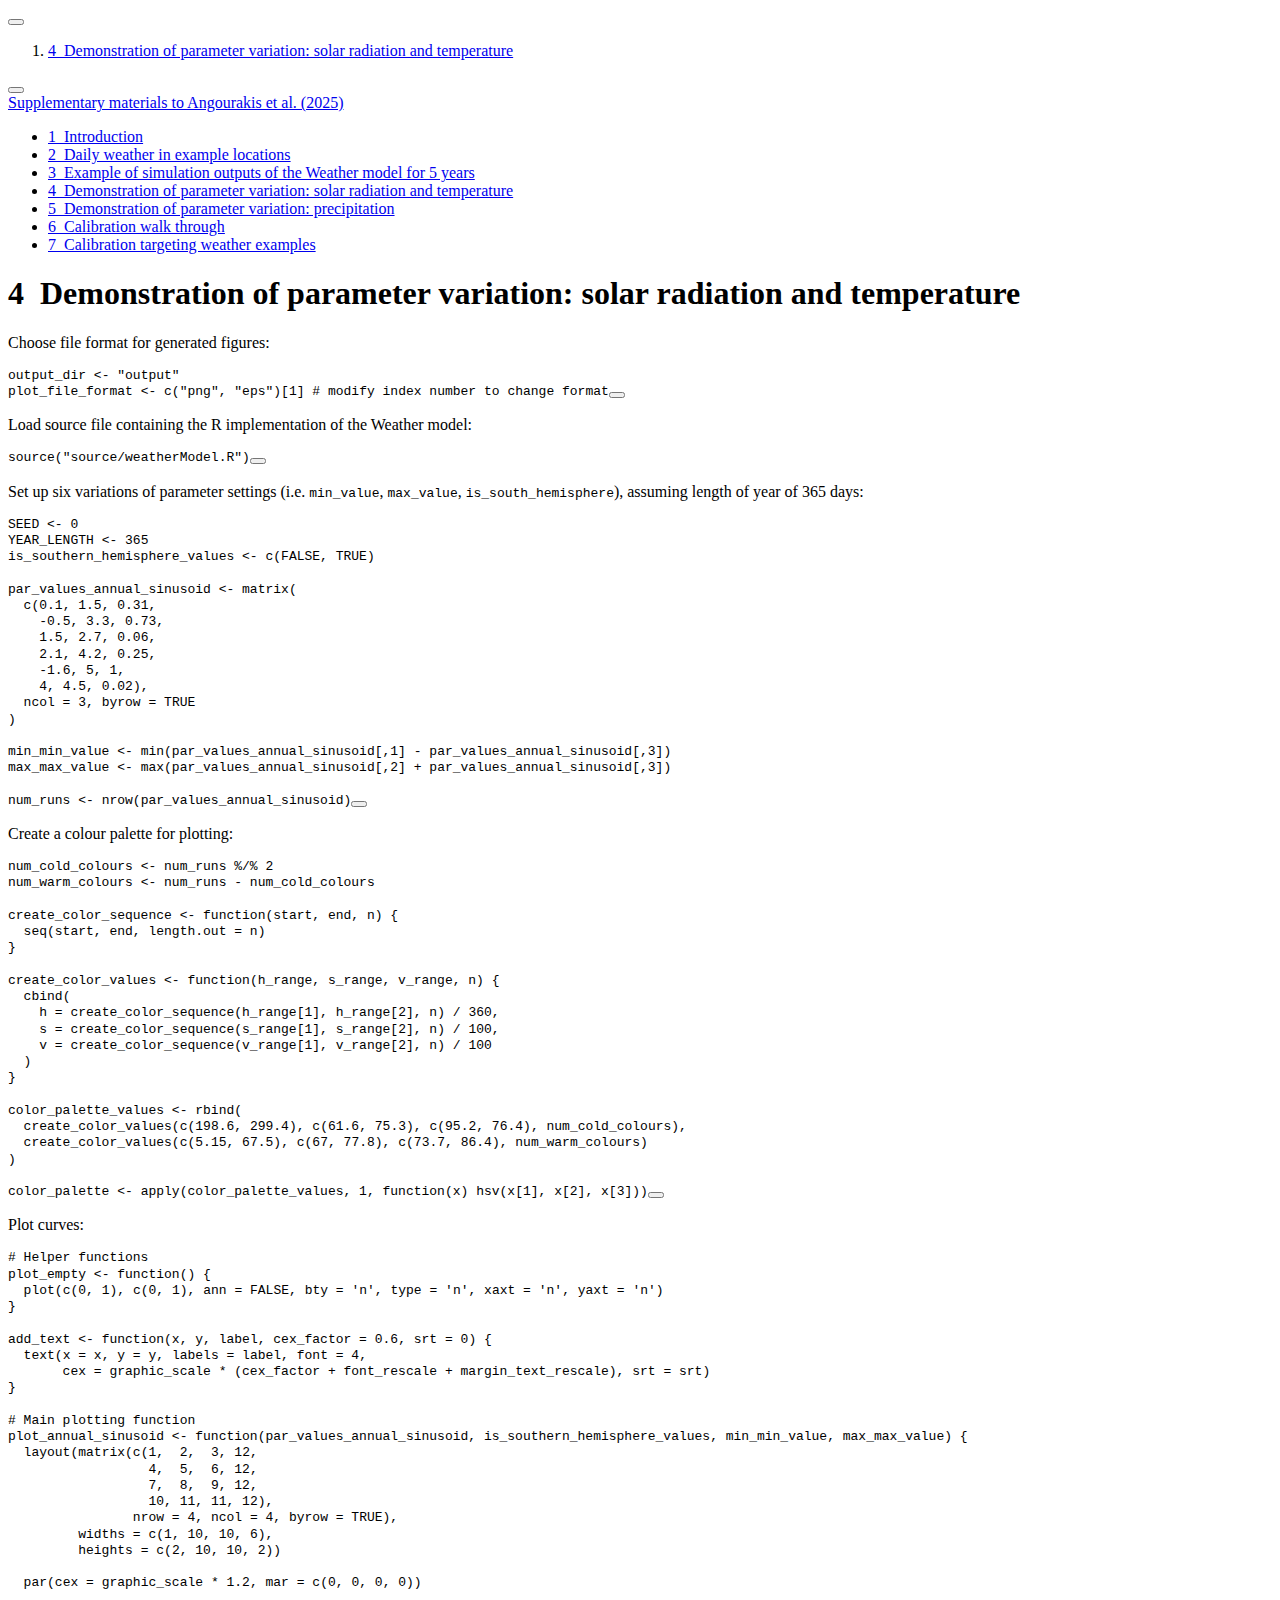
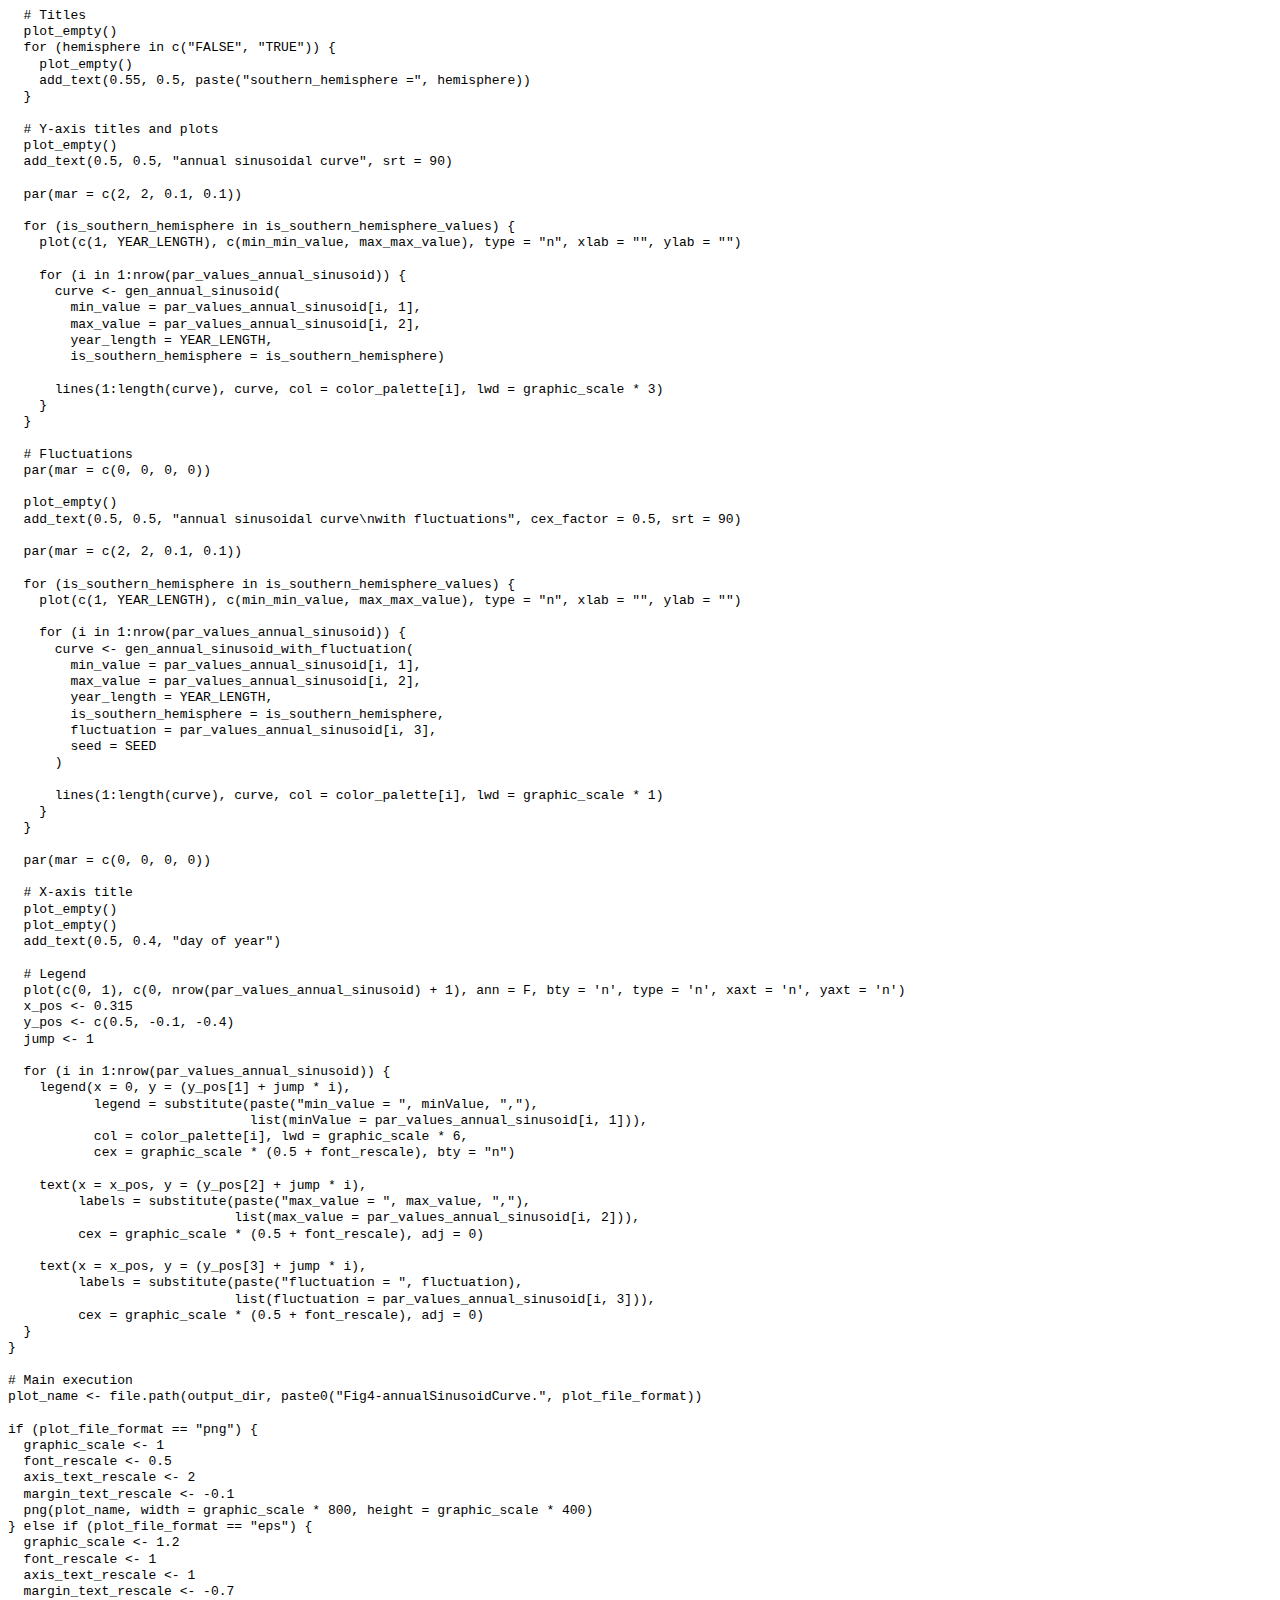
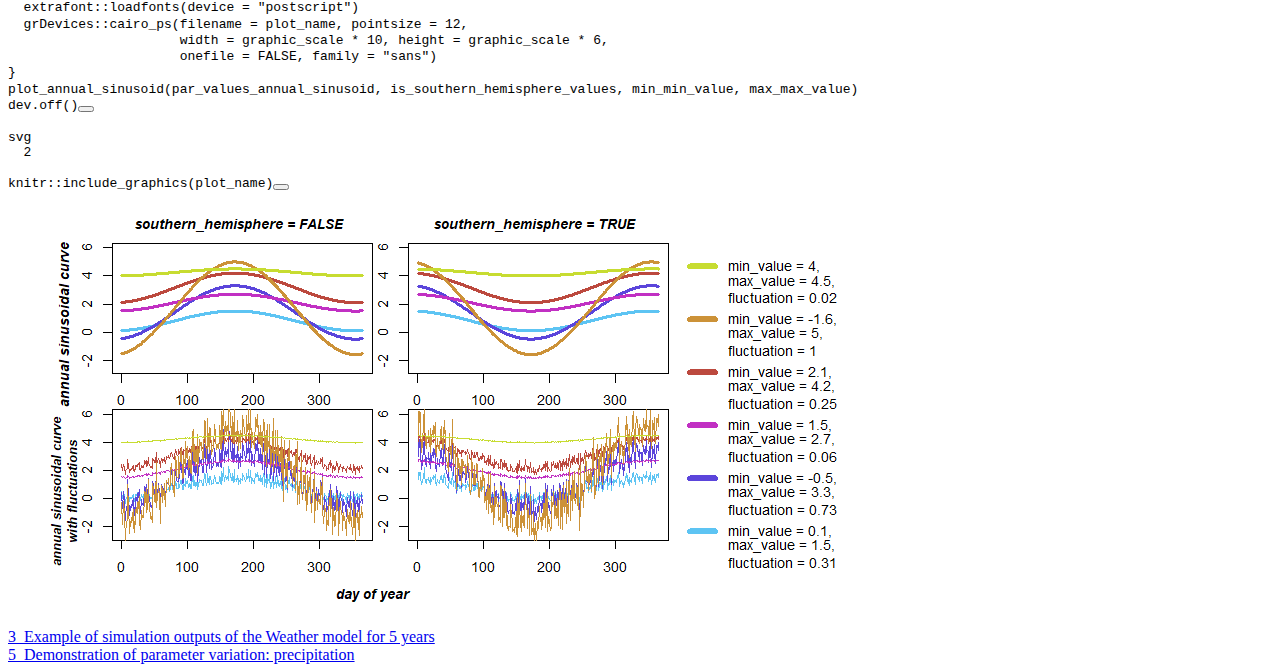
==== commit 0fe18c5f: "Built site for gh-pages" ====
--- a/annual-sinusoid-curve-parameters.html
+++ b/annual-sinusoid-curve-parameters.html
@@ -143,7 +143,7 @@
         <li class="sidebar-item">
   <div class="sidebar-item-container"> 
   <a href="./index.html" class="sidebar-item-text sidebar-link">
- <span class="menu-text"><span class="chapter-number">1</span>&nbsp; <span class="chapter-title">About this document</span></span></a>
+ <span class="menu-text"><span class="chapter-number">1</span>&nbsp; <span class="chapter-title">Introduction</span></span></a>
   </div>
 </li>
         <li class="sidebar-item">
@@ -275,7 +275,7 @@
 <span id="cb5-5"><a href="#cb5-5" aria-hidden="true" tabindex="-1"></a></span>
 <span id="cb5-6"><a href="#cb5-6" aria-hidden="true" tabindex="-1"></a>add_text <span class="ot">&lt;-</span> <span class="cf">function</span>(x, y, label, <span class="at">cex_factor =</span> <span class="fl">0.6</span>, <span class="at">srt =</span> <span class="dv">0</span>) {</span>
 <span id="cb5-7"><a href="#cb5-7" aria-hidden="true" tabindex="-1"></a>  <span class="fu">text</span>(<span class="at">x =</span> x, <span class="at">y =</span> y, <span class="at">labels =</span> label, <span class="at">font =</span> <span class="dv">4</span>, </span>
-<span id="cb5-8"><a href="#cb5-8" aria-hidden="true" tabindex="-1"></a>       <span class="at">cex =</span> graphic_scale <span class="sc">*</span> (cex_factor <span class="sc">+</span> font_rescale), <span class="at">srt =</span> srt)</span>
+<span id="cb5-8"><a href="#cb5-8" aria-hidden="true" tabindex="-1"></a>       <span class="at">cex =</span> graphic_scale <span class="sc">*</span> (cex_factor <span class="sc">+</span> font_rescale <span class="sc">+</span> margin_text_rescale), <span class="at">srt =</span> srt)</span>
 <span id="cb5-9"><a href="#cb5-9" aria-hidden="true" tabindex="-1"></a>}</span>
 <span id="cb5-10"><a href="#cb5-10" aria-hidden="true" tabindex="-1"></a></span>
 <span id="cb5-11"><a href="#cb5-11" aria-hidden="true" tabindex="-1"></a><span class="co"># Main plotting function</span></span>
@@ -351,8 +351,8 @@
 <span id="cb5-81"><a href="#cb5-81" aria-hidden="true" tabindex="-1"></a></span>
 <span id="cb5-82"><a href="#cb5-82" aria-hidden="true" tabindex="-1"></a>  <span class="co"># Legend</span></span>
 <span id="cb5-83"><a href="#cb5-83" aria-hidden="true" tabindex="-1"></a>  <span class="fu">plot</span>(<span class="fu">c</span>(<span class="dv">0</span>, <span class="dv">1</span>), <span class="fu">c</span>(<span class="dv">0</span>, <span class="fu">nrow</span>(par_values_annual_sinusoid) <span class="sc">+</span> <span class="dv">1</span>), <span class="at">ann =</span> F, <span class="at">bty =</span> <span class="st">'n'</span>, <span class="at">type =</span> <span class="st">'n'</span>, <span class="at">xaxt =</span> <span class="st">'n'</span>, <span class="at">yaxt =</span> <span class="st">'n'</span>)</span>
-<span id="cb5-84"><a href="#cb5-84" aria-hidden="true" tabindex="-1"></a>  x_pos <span class="ot">&lt;-</span> <span class="fl">0.25</span></span>
-<span id="cb5-85"><a href="#cb5-85" aria-hidden="true" tabindex="-1"></a>  y_pos <span class="ot">&lt;-</span> <span class="fu">c</span>(<span class="fl">0.5</span>, <span class="fl">0.1</span>, <span class="sc">-</span><span class="fl">0.1</span>)</span>
+<span id="cb5-84"><a href="#cb5-84" aria-hidden="true" tabindex="-1"></a>  x_pos <span class="ot">&lt;-</span> <span class="fl">0.315</span></span>
+<span id="cb5-85"><a href="#cb5-85" aria-hidden="true" tabindex="-1"></a>  y_pos <span class="ot">&lt;-</span> <span class="fu">c</span>(<span class="fl">0.5</span>, <span class="sc">-</span><span class="fl">0.1</span>, <span class="sc">-</span><span class="fl">0.4</span>)</span>
 <span id="cb5-86"><a href="#cb5-86" aria-hidden="true" tabindex="-1"></a>  jump <span class="ot">&lt;-</span> <span class="dv">1</span></span>
 <span id="cb5-87"><a href="#cb5-87" aria-hidden="true" tabindex="-1"></a></span>
 <span id="cb5-88"><a href="#cb5-88" aria-hidden="true" tabindex="-1"></a>  <span class="cf">for</span> (i <span class="cf">in</span> <span class="dv">1</span><span class="sc">:</span><span class="fu">nrow</span>(par_values_annual_sinusoid)) {</span>
@@ -378,21 +378,23 @@
 <span id="cb5-108"><a href="#cb5-108" aria-hidden="true" tabindex="-1"></a>plot_name <span class="ot">&lt;-</span> <span class="fu">file.path</span>(output_dir, <span class="fu">paste0</span>(<span class="st">"Fig4-annualSinusoidCurve."</span>, plot_file_format))</span>
 <span id="cb5-109"><a href="#cb5-109" aria-hidden="true" tabindex="-1"></a></span>
 <span id="cb5-110"><a href="#cb5-110" aria-hidden="true" tabindex="-1"></a><span class="cf">if</span> (plot_file_format <span class="sc">==</span> <span class="st">"png"</span>) {</span>
-<span id="cb5-111"><a href="#cb5-111" aria-hidden="true" tabindex="-1"></a>  graphic_scale <span class="ot">&lt;-</span> <span class="dv">2</span></span>
-<span id="cb5-112"><a href="#cb5-112" aria-hidden="true" tabindex="-1"></a>  font_rescale <span class="ot">&lt;-</span> axis_text_rescale <span class="ot">&lt;-</span> margin_text_rescale <span class="ot">&lt;-</span> <span class="dv">0</span></span>
-<span id="cb5-113"><a href="#cb5-113" aria-hidden="true" tabindex="-1"></a>  <span class="fu">png</span>(plot_name, <span class="at">width =</span> graphic_scale <span class="sc">*</span> <span class="dv">1000</span>, <span class="at">height =</span> graphic_scale <span class="sc">*</span> <span class="dv">600</span>)</span>
-<span id="cb5-114"><a href="#cb5-114" aria-hidden="true" tabindex="-1"></a>} <span class="cf">else</span> <span class="cf">if</span> (plot_file_format <span class="sc">==</span> <span class="st">"eps"</span>) {</span>
-<span id="cb5-115"><a href="#cb5-115" aria-hidden="true" tabindex="-1"></a>  graphic_scale <span class="ot">&lt;-</span> <span class="fl">1.2</span></span>
-<span id="cb5-116"><a href="#cb5-116" aria-hidden="true" tabindex="-1"></a>  font_rescale <span class="ot">&lt;-</span> <span class="fl">0.1</span></span>
-<span id="cb5-117"><a href="#cb5-117" aria-hidden="true" tabindex="-1"></a>  axis_text_rescale <span class="ot">&lt;-</span> <span class="sc">-</span><span class="fl">0.1</span></span>
-<span id="cb5-118"><a href="#cb5-118" aria-hidden="true" tabindex="-1"></a>  margin_text_rescale <span class="ot">&lt;-</span> <span class="sc">-</span><span class="fl">0.5</span></span>
-<span id="cb5-119"><a href="#cb5-119" aria-hidden="true" tabindex="-1"></a>  extrafont<span class="sc">::</span><span class="fu">loadfonts</span>(<span class="at">device =</span> <span class="st">"postscript"</span>)</span>
-<span id="cb5-120"><a href="#cb5-120" aria-hidden="true" tabindex="-1"></a>  grDevices<span class="sc">::</span><span class="fu">cairo_ps</span>(<span class="at">filename =</span> plot_name, <span class="at">pointsize =</span> <span class="dv">12</span>,</span>
-<span id="cb5-121"><a href="#cb5-121" aria-hidden="true" tabindex="-1"></a>                      <span class="at">width =</span> graphic_scale <span class="sc">*</span> <span class="dv">10</span>, <span class="at">height =</span> graphic_scale <span class="sc">*</span> <span class="dv">6</span>,</span>
-<span id="cb5-122"><a href="#cb5-122" aria-hidden="true" tabindex="-1"></a>                      <span class="at">onefile =</span> <span class="cn">FALSE</span>, <span class="at">family =</span> <span class="st">"sans"</span>)</span>
-<span id="cb5-123"><a href="#cb5-123" aria-hidden="true" tabindex="-1"></a>}</span>
-<span id="cb5-124"><a href="#cb5-124" aria-hidden="true" tabindex="-1"></a><span class="fu">plot_annual_sinusoid</span>(par_values_annual_sinusoid, is_southern_hemisphere_values, min_min_value, max_max_value)</span>
-<span id="cb5-125"><a href="#cb5-125" aria-hidden="true" tabindex="-1"></a><span class="fu">dev.off</span>()</span></code><button title="Copy to Clipboard" class="code-copy-button"><i class="bi"></i></button></pre></div>
+<span id="cb5-111"><a href="#cb5-111" aria-hidden="true" tabindex="-1"></a>  graphic_scale <span class="ot">&lt;-</span> <span class="dv">1</span></span>
+<span id="cb5-112"><a href="#cb5-112" aria-hidden="true" tabindex="-1"></a>  font_rescale <span class="ot">&lt;-</span> <span class="fl">0.5</span></span>
+<span id="cb5-113"><a href="#cb5-113" aria-hidden="true" tabindex="-1"></a>  axis_text_rescale <span class="ot">&lt;-</span> <span class="dv">2</span></span>
+<span id="cb5-114"><a href="#cb5-114" aria-hidden="true" tabindex="-1"></a>  margin_text_rescale <span class="ot">&lt;-</span> <span class="sc">-</span><span class="fl">0.1</span></span>
+<span id="cb5-115"><a href="#cb5-115" aria-hidden="true" tabindex="-1"></a>  <span class="fu">png</span>(plot_name, <span class="at">width =</span> graphic_scale <span class="sc">*</span> <span class="dv">800</span>, <span class="at">height =</span> graphic_scale <span class="sc">*</span> <span class="dv">400</span>)</span>
+<span id="cb5-116"><a href="#cb5-116" aria-hidden="true" tabindex="-1"></a>} <span class="cf">else</span> <span class="cf">if</span> (plot_file_format <span class="sc">==</span> <span class="st">"eps"</span>) {</span>
+<span id="cb5-117"><a href="#cb5-117" aria-hidden="true" tabindex="-1"></a>  graphic_scale <span class="ot">&lt;-</span> <span class="fl">1.2</span></span>
+<span id="cb5-118"><a href="#cb5-118" aria-hidden="true" tabindex="-1"></a>  font_rescale <span class="ot">&lt;-</span> <span class="dv">1</span></span>
+<span id="cb5-119"><a href="#cb5-119" aria-hidden="true" tabindex="-1"></a>  axis_text_rescale <span class="ot">&lt;-</span> <span class="dv">1</span></span>
+<span id="cb5-120"><a href="#cb5-120" aria-hidden="true" tabindex="-1"></a>  margin_text_rescale <span class="ot">&lt;-</span> <span class="sc">-</span><span class="fl">0.7</span></span>
+<span id="cb5-121"><a href="#cb5-121" aria-hidden="true" tabindex="-1"></a>  extrafont<span class="sc">::</span><span class="fu">loadfonts</span>(<span class="at">device =</span> <span class="st">"postscript"</span>)</span>
+<span id="cb5-122"><a href="#cb5-122" aria-hidden="true" tabindex="-1"></a>  grDevices<span class="sc">::</span><span class="fu">cairo_ps</span>(<span class="at">filename =</span> plot_name, <span class="at">pointsize =</span> <span class="dv">12</span>,</span>
+<span id="cb5-123"><a href="#cb5-123" aria-hidden="true" tabindex="-1"></a>                      <span class="at">width =</span> graphic_scale <span class="sc">*</span> <span class="dv">10</span>, <span class="at">height =</span> graphic_scale <span class="sc">*</span> <span class="dv">6</span>,</span>
+<span id="cb5-124"><a href="#cb5-124" aria-hidden="true" tabindex="-1"></a>                      <span class="at">onefile =</span> <span class="cn">FALSE</span>, <span class="at">family =</span> <span class="st">"sans"</span>)</span>
+<span id="cb5-125"><a href="#cb5-125" aria-hidden="true" tabindex="-1"></a>}</span>
+<span id="cb5-126"><a href="#cb5-126" aria-hidden="true" tabindex="-1"></a><span class="fu">plot_annual_sinusoid</span>(par_values_annual_sinusoid, is_southern_hemisphere_values, min_min_value, max_max_value)</span>
+<span id="cb5-127"><a href="#cb5-127" aria-hidden="true" tabindex="-1"></a><span class="fu">dev.off</span>()</span></code><button title="Copy to Clipboard" class="code-copy-button"><i class="bi"></i></button></pre></div>
 <div class="cell-output cell-output-stdout">
 <pre><code>svg 
   2 </code></pre>
